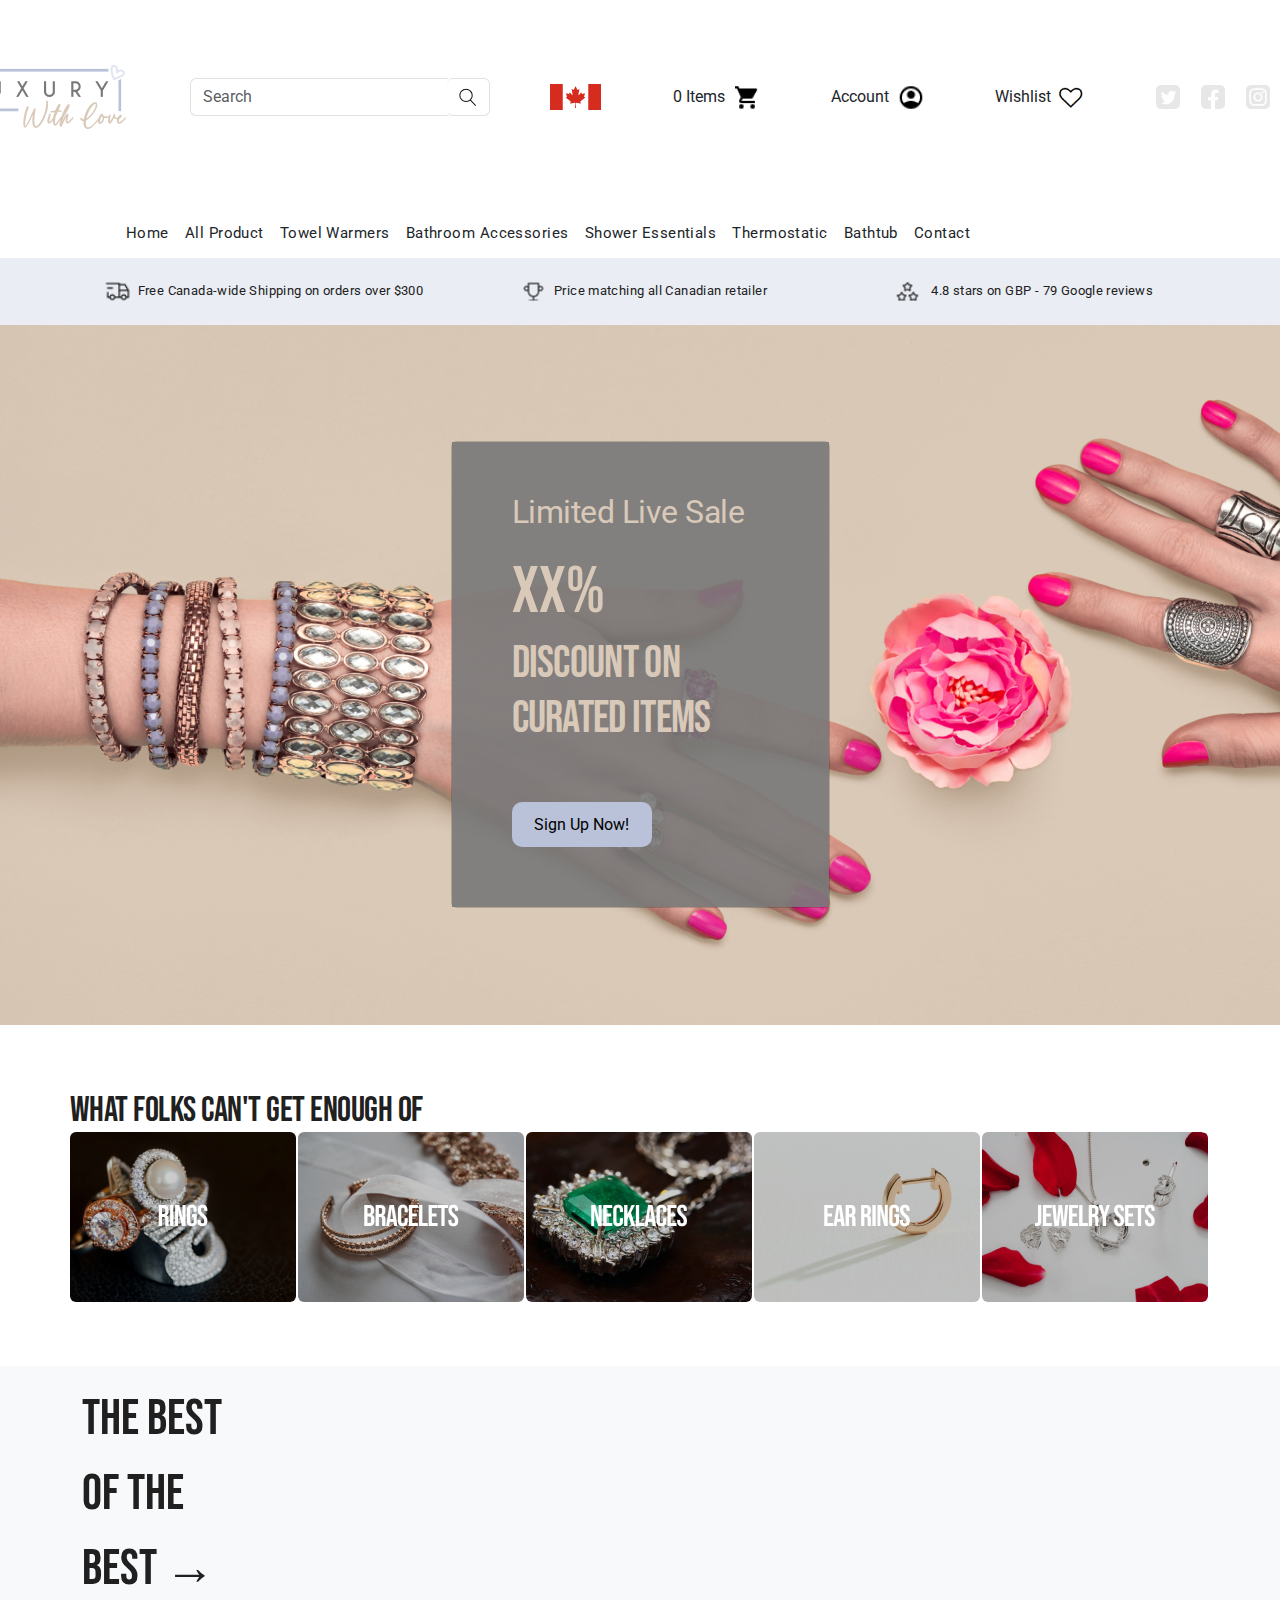
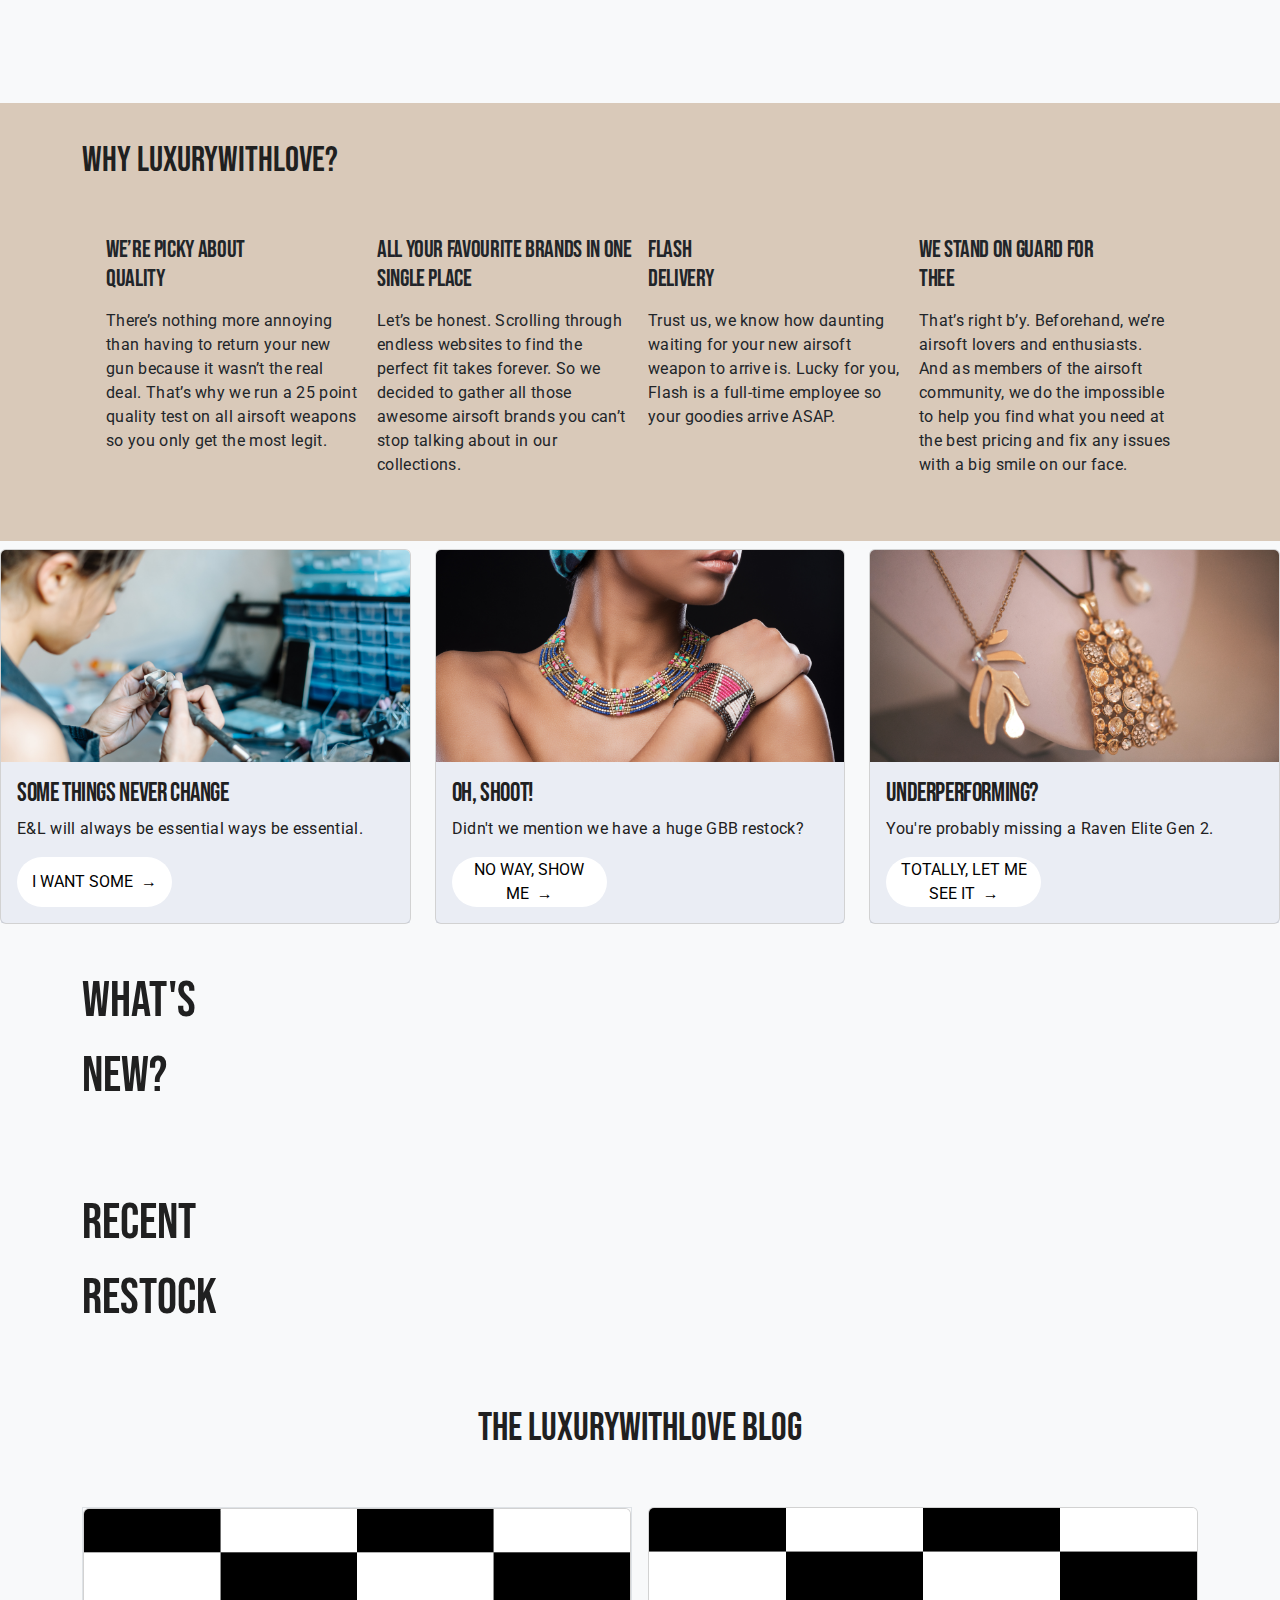
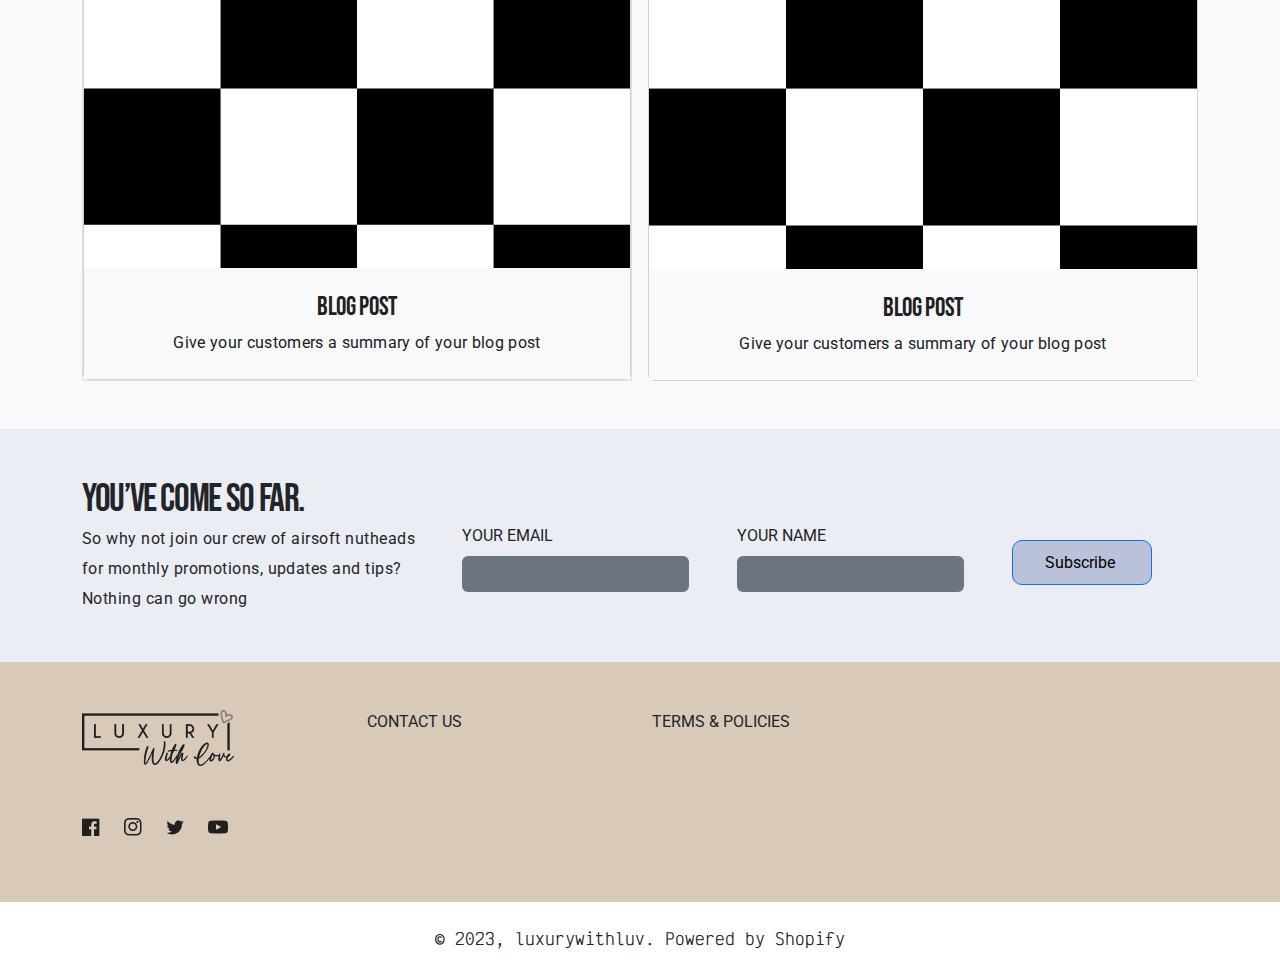
==== index.html @ 89f4b9bc "nav-menu-left-align" ====
<!DOCTYPE html>
<html lang="en">

<head>
  <!-- Required meta tags -->
  <meta charset="utf-8" />
  <meta name="viewport" content="width=device-width, initial-scale=1" />

  <!-- Bootstrap CSS -->
  <link href="https://cdn.jsdelivr.net/npm/bootstrap@5.0.2/dist/css/bootstrap.min.css" rel="stylesheet" />
  <!--Custom CSS-->
  <link rel="stylesheet" href="/css/mystyle.css" />
  <!--Owl carousel CSS-->
  <link rel="stylesheet" href="/owl_carousel/owl.carousel.css">
  <link rel="stylesheet" href="/owl_carousel/owl.theme.default.css">

  <title>Luxury with Love</title>
</head>

<body>
  <!--HEADER SECTION START-->
  <header>
    <!--NAV-BAR-START-->
    <nav class="navbar navbar-expand-lg navbar-light nav-bar">
      <div class="container d-flex justify-content-center align-items-center gap-lg-5">
        <a href="#" class="navbar-brand"><img src="/images/logo.png" alt="Luxury With Love" /></a>
        <button class="navbar-toggler" type="button" data-bs-toggle="collapse" data-bs-target="#navbarSupportedContent"
          aria-controls="navbarSupportedContent" aria-expanded="false" aria-label="Toggle navigation">
          <span class="navbar-toggler-icon"></span>
        </button>
        <div class="input-group">
          <input class="form-control border-end-0 border" placeholder="Search" type="search" id="example-search-input">
          <span>
            <button class="btn btn-outline-secondary bg-white border-start-0 border-bottom-1 border " type="button">
              <img src="/images/search_icon.png" alt="search" />
            </button>
          </span>
        </div>
        <div class="container d-lg-flex d-md-none d-sm-none justify-content-center align-items-center text-center">
          <img src="/images/flag_icon.png" alt="Cannada" />
        </div>
        <div class="container d-lg-flex d-sm-none justify-content-center align-items-center text-center"
          style="gap: 10px">
          0&nbspItems<img src="/images/cart_icon.png" alt="Cart" />
        </div>
        <div class="container d-lg-flex d-sm-none justify-content-center align-items-center text-center"
          style="gap: 10px">
          Account<img src="/images/account_icon.png" alt="Account" />
        </div>
        <div class="container d-lg-flex d-sm-none justify-content-center align-items-center text-center"
          style="gap: 7px">
          Wishlist<img src="/images/wishlist_icon.png" alt="Wishlist" />
        </div>
        <div class="container d-lg-flex d-sm-none justify-content-center align-items-center text-center"
          style="gap: 21px">
          <img src="/images/sm1.png" alt="twitter" />
          <img src="/images/sm2.png" alt="facebook" />
          <img src="/images/sm3.png" alt="instagram" />
          <img src="/images/sm4.png" alt="youtube" />
        </div>
      </div>
    </nav>
    <!--NAV-BAR-END-->
  </header>
  <!--HEADER SECTION END-->


  <div class="container-fluid px-0">
    <!--NAV-MENU-START-->
    <nav class="navbar navbar-expand-lg nav-light">
      <div class="collapse navbar-collapse nav-menu-div" id="navbarSupportedContent">
        <div class="container px-0">
          <ul class="navbar-nav nav-menu-items ps-lg-5">
            <li class="nav-item">
              <a class="nav-link link-dark active" href="#">Home</a>
            </li>
            <li class="nav-item">
              <a class="nav-link link-dark" href="#">All Product</a>
            </li>
            <li class="nav-item">
              <a class="nav-link link-dark" href="#">Towel Warmers</a>
            </li>
            <li class="nav-item">
              <a class="nav-link link-dark" href="#">Bathroom Accessories</a>
            </li>
            <li class="nav-item">
              <a class="nav-link link-dark" href="#">Shower Essentials</a>
            </li>
            <li class="nav-item">
              <a class="nav-link link-dark" href="#">Thermostatic</a>
            </li>
            <li class="nav-item">
              <a class="nav-link link-dark" href="#">Bathtub</a>
            </li>
            <li class="nav-item">
              <a class="nav-link link-dark" href="#">Contact</a>
            </li>
          </ul>
        </div>
      </div>
      <!--NAV-MENU-END-->
    </nav>
    <!--ANNOUNCEMENT BAR START-->
    <section class="ann-bar-section">
      <div class="container ann-bar-container">
        <div class="row ann-bar-div align-items-center">
          <div class="col-lg-4 col-md-12 ann-bar-text text-center ">
            <img class="m-2" src="/images/a (1).png" alt="shipping-icon" />Free
            Canada-wide Shipping on orders over $300
          </div>
          <div class="col-lg-4 col-md-12 ann-bar-text text-center">
            <img class="m-2" src="/images/a (2).png" alt="shipping-icon" />Price
            matching all Canadian retailer
          </div>
          <div class="col-lg-4 col-sm-12 ann-bar-text text-center">
            <img class="m-2" src="/images/a (3).png" alt="shipping-icon" /> 4.8
            stars on GBP - 79 Google reviews
          </div>
        </div>
      </div>
    </section>
    <!--ANNOUNCEMENT BAR END-->
  </div>


  <!--HERO SECTION START-->
  <section>
    <div class="bg-image d-flex justify-content-center align-items-center">
      <div class="card hero-card ">
        <div class="hero-card-body">
          <h5 class="hero-card-title">Limited Live Sale</h5>
          <p class="hero-card-text-1" style="font-size: 4.1rem">XX%</p>
          <p class="hero-card-text-2">
            Discount on</p><span class="hero-card-text-3">curated items</span>
          <button type="submit" class="btn hero-card-btn btn-primary border-0">
            Sign Up Now!
          </button>
        </div>
      </div>
    </div>
  </section>
  <!--HERO SECTION END-->

  <!--CATEGORY SECTION START-->
  <section class="category-section">
    <div class="container">
      <div class="row">
        <div class="col-12 wfc p-0">
          WHAT FOLKS CAN'T GET ENOUGH OF
        </div>
        <div class="col-lg p-0 m-0 justify-content-center">
          <img src="/images/Frame 4.png" class="rounded" alt="..." />
        </div>
        <div class="col-lg p-0 m-0">
          <img src="/images/Frame 5.png" class="rounded" alt="..." />
        </div>
        <div class="col-lg p-0 m-0">
          <img src="/images/Frame 6.png" class="rounded" alt="..." />
        </div>
        <div class="col-lg p-0 m-0">
          <img src="/images/Frame 7.png" class="rounded" alt="..." />
        </div>
        <div class="col-lg p-0 m-0">
          <img src="/images/Frame 8.png" class="rounded" alt="..." />
        </div>
      </div>
    </div>
  </section>
  <!--CATEGORY SECTION END-->

  <!--THE BEST OF THE BEST SECTION START-->
  <section class="bob-section bg-light">
    <div class="container my-4 pt-3 pb-5 mb-0">
      <div class="row d-flex pb-lg-5">
        <div class="col-lg-2">
          <div class="bob-title">
            The Best of the Best &rarr;
          </div>
        </div>
        <div class="col-lg-10">
          <div class="contain">
            <div id="owl-carousel-1" class="owl-carousel owl-theme">
              <div class="item card product-card border-light align-items-center mb-4">
                <img src="/images/product1.jpg" class="card-img-top product-card-img" alt="..." />
                <div class="card-body product-card-body">
                  <p class="card-text product-card-text">
                    Handshower Set With 36 Inch Slide Bar And 4-Function Handshower - Chrome | Model Number: 1010C
                  </p>
                  <h5 class="card-title product-card-title text-muted fw-lighter">Luxury with Love</h5>$21.00 USD
                  <div class="d-grid">
                    <a href="#" class="btn btn-link btn-light product-card-btn link-dark text-decoration-none">
                      <img src="/images/add-to-cart.png" alt="add-to-cart-icon"> Add to Cart</a>
                  </div>
                </div>
              </div>
              <div class="item card product-card border-light border-1 align-items-center mb-4">
                <img src="/images/product2.jpg" class="card-img-top product-card-img" alt="..." />
                <div class="card-body product-card-body">
                  <p class="card-text product-card-text">
                    Handshower Set With 36 Inch Slide Bar And 4-Function Handshower - Chrome | Model Number: 1010C
                  </p>
                  <h5 class="card-title product-card-title text-muted">Luxury with Love</h5>$21.00 USD
                  <div class="d-grid">
                    <a href="#" class="btn btn-link btn-light product-card-btn link-dark text-decoration-none">
                      <img src="/images/add-to-cart.png" alt="add-to-cart-icon"> Add to Cart</a>
                  </div>
                </div>
              </div>
              <div class="item card product-card border-light border-1 align-items-center mb-4">
                <img src="/images/product3.jpg" class="card-img-top product-card-img" alt="..." />
                <div class="card-body product-card-body">
                  <p class="card-text product-card-text">
                    Handshower Set With 36 Inch Slide Bar And 4-Function Handshower - Chrome | Model Number: 1010C
                  </p>
                  <h5 class="card-title product-card-title text-muted">Luxury with Love</h5>
                  $21.00 USD
                  <div class="d-grid">
                    <a href="#" class="btn btn-link btn-light product-card-btn link-dark text-decoration-none">
                      <img src="/images/add-to-cart.png" alt="add-to-cart-icon"> Add to Cart</a>
                  </div>
                </div>
              </div>
              <div class="item card product-card border-light border-1 align-items-center mb-4">
                <img src="/images/product4.jpg" class="card-img-top product-card-img" alt="..." />
                <div class="card-body product-card-body">
                  <p class="card-text product-card-text">
                    Handshower Set With 36 Inch Slide Bar And 4-Function Handshower - Chrome | Model Number: 1010C
                  </p>
                  <h5 class="card-title product-card-title text-muted">Luxury with Love</h5>
                  $21.00 USD
                  <div class="d-grid">
                    <a href="#" class="btn btn-link btn-light product-card-btn link-dark text-decoration-none">
                      <img src="/images/add-to-cart.png" alt="add-to-cart-icon"> Add to Cart</a>
                  </div>
                </div>
              </div>
              <div class="item card product-card border-light border-1 align-items-center mb-4">
                <img src="/images/product5.jpg" class="card-img-top product-card-img" alt="..." />
                <div class="card-body product-card-body">
                  <p class="card-text product-card-text">
                    Handshower Set With 36 Inch Slide Bar And 4-Function Handshower - Chrome | Model Number: 1010C
                  </p>
                  <h5 class="card-title product-card-title text-muted">Luxury with Love</h5>
                  $21.00 USD
                  <div class="d-grid">
                    <a href="#" class="btn btn-link btn-light product-card-btn link-dark text-decoration-none">
                      <img src="/images/add-to-cart.png" alt="add-to-cart-icon"> Add to Cart</a>
                  </div>
                </div>
              </div>
              <div class="item card product-card border-light border-1 align-items-center mb-4">
                <img src="/images/product6.jpg" class="card-img-top product-card-img" alt="..." />
                <div class="card-body product-card-body">
                  <p class="card-text product-card-text">
                    Handshower Set With 36 Inch Slide Bar And 4-Function Handshower - Chrome | Model Number: 1010C
                  </p>
                  <h5 class="card-title product-card-title text-muted">Luxury with Love</h5>
                  $21.00 USD
                  <div class="d-grid">
                    <a href="#" class="btn btn-link btn-light product-card-btn link-dark text-decoration-none">
                      <img src="/images/add-to-cart.png" alt="add-to-cart-icon"> Add to Cart</a>
                  </div>
                </div>
              </div>
            </div>
          </div>
        </div>
      </div>
    </div>
  </section>
  <!--THE BEST OF THE BEEST SECTION END-->

  <!--WHY US SECTION START-->
  <section class="why-us-section">
    <div class="container whyus pb-lg-5 pt-lg-3">
      <div class="row">
        <div class="col-12">
          <p class="whyus-title mt-3 mb-5">Why LuxuryWithLove?</p>
        </div>
      </div>
      <div class="row gx-lg-3 px-lg-4">
        <div class="col-lg-3 col-md-6 col-sm-12">
          <div>
            <p class="whyus-info-title">WE’RE PICKY ABOUT <span class="d-lg-block whyus-info-title">QUALITY</span></p>
            <p class="whyus-info-text">
              There’s nothing more annoying than having to return your new gun
              because it wasn’t the real deal. That’s why we run a 25 point
              quality test on all airsoft weapons so you only get the most
              legit.
            </p>
          </div>
        </div>
        <div class="col-lg-3 col-md-6 col-sm-12">
          <div>
            <p class="whyus-info-title">
              ALL YOUR FAVOURITE BRANDS IN ONE SINGLE PLACE
            </p>
            <p class="whyus-info-text">
              Let’s be honest. Scrolling through endless websites to find the
              perfect fit takes forever. So we decided to gather all those
              awesome airsoft brands you can’t stop talking about in our
              collections.
            </p>
          </div>
        </div>
        <div class="col-lg-3 col-md-6 col-sm-12">
          <div>
            <p class="whyus-info-title">FLASH <span class="d-lg-block whyus-info-title">DELIVERY</span></p>
            <p class="whyus-info-text">
              Trust us, we know how daunting waiting for your new airsoft
              weapon to arrive is. Lucky for you, Flash is a full-time
              employee so your goodies arrive ASAP.
            </p>
          </div>
        </div>
        <div class="col-lg-3 col-md-6 col-sm-12">
          <div>
            <p class="whyus-info-title">WE STAND ON GUARD FOR <span class="d-lg-block whyus-info-title">THEE</span></p>
            <p class="whyus-info-text">
              That’s right b’y. Beforehand, we’re airsoft lovers and
              enthusiasts. And as members of the airsoft community, we do the
              impossible to help you find what you need at the best pricing
              and fix any issues with a big smile on our face.
            </p>
          </div>
        </div>
      </div>
    </div>
  </section>
  <!--WHY US SECTION END-->

  <!-- ARTICLE BLOGS 1 START-->
  <section class="article-blog-1-section bg-light">
    <div class="container-fluid d-flex blog-div justify-content-lg-around pt-2 pb-4 px-0 mb-0 mx">
      <div class="row align-content-center">
        <div class="col-lg-4 col-sm-12">
          <div class="card blog-card">
            <img src="/images/blog1.png" class="card-img-top blog-card-image" alt="..." />
            <div class="card-body blog-card-body">
              <h5 class="card-title blog-card-title">
                SOME THINGS NEVER CHANGE
              </h5>
              <p class="card-text blog-card-text">
                E&L will always be essential ways be essential.
              </p>
              <div class="btn blog-btn border-1 rounded-5">
                <a href="#" class="blog-btn-text text-decoration-none">I want some &nbsp;&rarr;</a>
              </div>
            </div>
          </div>
        </div>
        <div class="col-sm-12 col-lg-4">
          <div class="card blog-card">
            <img src="/images/blog2.png" class="card-img-top blog-card-image" alt="..." />
            <div class="card-body blog-card-body">
              <h5 class="card-title blog-card-title">OH, SHOOT!</h5>
              <p class="card-text blog-card-text">
                Didn't we mention we have a huge GBB restock?
              </p>
              <div class="btn blog-btn border-1 rounded-5">
                <a href="#" class="blog-btn-text text-decoration-none">No way, show me &nbsp;&rarr;</a>
              </div>
            </div>
          </div>
        </div>
        <div class="col-lg-4 col-sm-12">
          <div class="card blog-card">
            <img src="/images/blog3.png" class="card-img-top blog-card-image" alt="..." />
            <div class="card-body blog-card-body">
              <h5 class="card-title blog-card-title">UNDERPERFORMING?</h5>
              <p class="card-text blog-card-text">
                You're probably missing a Raven Elite Gen 2.
              </p>
              <div class="btn blog-btn border-1 rounded-5">
                <a href="#" class="blog-btn-text text-decoration-none">Totally, let me see it &nbsp;&rarr;</a>
              </div>
            </div>
          </div>
        </div>
      </div>
    </div>
  </section>
  <!-- ARTICLE BLOGS 1 END-->

  <!--WHAT'S NEW SECTION START-->
  <section class="whats-new-section bg-light">
    <div class="container my-0 pt-3 pb-5 mb-0">
      <div class="row d-flex">
        <div class="col-lg-2">
          <div class="bob-title">
            What's New?
          </div>
        </div>
        <div class="col-lg-10">
          <div class="contain">
            <div id="owl-carousel-2" class="owl-carousel owl-theme">
              <div class="item card product-card border-light align-items-center mb-4">
                <img src="/images/product5.jpg" class="card-img-top product-card-img" alt="..." />
                <div class="card-body product-card-body">
                  <p class="card-text product-card-text">
                    Handshower Set With 36 Inch Slide Bar And 4-Function Handshower - Chrome | Model Number: 1010C
                  </p>
                  <h5 class="card-title product-card-title text-muted fw-lighter">Luxury with Love</h5>$21.00 USD
                  <div class="d-grid">
                    <a href="#" class="btn btn-link btn-light product-card-btn link-dark text-decoration-none">
                      <img src="/images/add-to-cart.png" alt="add-to-cart-icon"> Add to Cart</a>
                  </div>
                </div>
              </div>
              <div class="item card product-card border-light align-items-center mb-4">
                <img src="/images/product3.jpg" class="card-img-top product-card-img" alt="..." />
                <div class="card-body product-card-body">
                  <p class="card-text product-card-text">
                    Handshower Set With 36 Inch Slide Bar And 4-Function Handshower - Chrome | Model Number: 1010C
                  </p>
                  <h5 class="card-title product-card-title text-muted fw-lighter">Luxury with Love</h5>$21.00 USD
                  <div class="d-grid">
                    <a href="#" class="btn btn-link btn-light product-card-btn link-dark text-decoration-none">
                      <img src="/images/add-to-cart.png" alt="add-to-cart-icon"> Add to Cart</a>
                  </div>
                </div>
              </div>
              <div class="item card product-card border-light align-items-center mb-4">
                <img src="/images/product2.jpg" class="card-img-top product-card-img" alt="..." />
                <div class="card-body product-card-body">
                  <p class="card-text product-card-text">
                    Handshower Set With 36 Inch Slide Bar And 4-Function Handshower - Chrome | Model Number: 1010C
                  </p>
                  <h5 class="card-title product-card-title text-muted fw-lighter">Luxury with Love</h5>$21.00 USD
                  <div class="d-grid">
                    <a href="#" class="btn btn-link btn-light product-card-btn link-dark text-decoration-none">
                      <img src="/images/add-to-cart.png" alt="add-to-cart-icon"> Add to Cart</a>
                  </div>
                </div>
              </div>
              <div class="item card product-card border-light align-items-center mb-4">
                <img src="/images/product1.jpg" class="card-img-top product-card-img" alt="..." />
                <div class="card-body product-card-body">
                  <p class="card-text product-card-text">
                    Handshower Set With 36 Inch Slide Bar And 4-Function Handshower - Chrome | Model Number: 1010C
                  </p>
                  <h5 class="card-title product-card-title text-muted fw-lighter">Luxury with Love</h5>$21.00 USD
                  <div class="d-grid">
                    <a href="#" class="btn btn-link btn-light product-card-btn link-dark text-decoration-none">
                      <img src="/images/add-to-cart.png" alt="add-to-cart-icon"> Add to Cart</a>
                  </div>
                </div>
              </div>
              <div class="item card product-card border-light align-items-center mb-4">
                <img src="/images/product6.jpg" class="card-img-top product-card-img" alt="..." />
                <div class="card-body product-card-body">
                  <p class="card-text product-card-text">
                    Handshower Set With 36 Inch Slide Bar And 4-Function Handshower - Chrome | Model Number: 1010C
                  </p>
                  <h5 class="card-title product-card-title text-muted fw-lighter">Luxury with Love</h5>$21.00 USD
                  <div class="d-grid">
                    <a href="#" class="btn btn-link btn-light product-card-btn link-dark text-decoration-none">
                      <img src="/images/add-to-cart.png" alt="add-to-cart-icon"> Add to Cart</a>
                  </div>
                </div>
              </div>
              <div class="item card product-card border-light align-items-center mb-4">
                <img src="/images/product4.jpg" class="card-img-top product-card-img" alt="..." />
                <div class="card-body product-card-body">
                  <p class="card-text product-card-text">
                    Handshower Set With 36 Inch Slide Bar And 4-Function Handshower - Chrome | Model Number: 1010C
                  </p>
                  <h5 class="card-title product-card-title text-muted fw-lighter">Luxury with Love</h5>$21.00 USD
                  <div class="d-grid">
                    <a href="#" class="btn btn-link btn-light product-card-btn link-dark text-decoration-none">
                      <img src="/images/add-to-cart.png" alt="add-to-cart-icon"> Add to Cart</a>
                  </div>
                </div>
              </div>
              <div class="item card product-card border-light align-items-center mb-4">
                <img src="/images/product1.jpg" class="card-img-top product-card-img" alt="..." />
                <div class="card-body product-card-body">
                  <p class="card-text product-card-text">
                    Handshower Set With 36 Inch Slide Bar And 4-Function Handshower - Chrome | Model Number: 1010C
                  </p>
                  <h5 class="card-title product-card-title text-muted fw-lighter">Luxury with Love</h5>$21.00 USD
                  <div class="d-grid">
                    <a href="#" class="btn btn-link btn-light product-card-btn link-dark text-decoration-none">
                      <img src="/images/add-to-cart.png" alt="add-to-cart-icon"> Add to Cart</a>
                  </div>
                </div>
              </div>
            </div>
          </div>
        </div>
      </div>
    </div>
  </section>
  <!--WHAT'S NEW SECTION END-->

  <!--RECENT RESTOCK START-->
  <section class="recent-stock-section bg-light">
    <div class="container my-0 pt-4 pb-5 mb-0">
      <div class="row d-flex">
        <div class="col-lg-2">
          <div class="bob-title">
            Recent Restock
          </div>
        </div>
        <div class="col-lg-10">
          <div class="contain">
            <div id="owl-carousel-3" class="owl-carousel owl-theme">
              <div class="item card product-card border-light align-items-center mb-4">
                <img src="/images/product4.jpg" class="card-img-top product-card-img" alt="..." />
                <div class="card-body product-card-body">
                  <p class="card-text product-card-text">
                    Handshower Set With 36 Inch Slide Bar And 4-Function Handshower - Chrome | Model Number: 1010C
                  </p>
                  <h5 class="card-title product-card-title text-muted fw-lighter">Luxury with Love</h5>$21.00 USD
                  <div class="d-grid">
                    <a href="#" class="btn btn-link btn-light product-card-btn link-dark text-decoration-none">
                      <img src="/images/add-to-cart.png" alt="add-to-cart-icon"> Add to Cart</a>
                  </div>
                </div>
              </div>
              <div class="item card product-card border-light align-items-center mb-4">
                <img src="/images/product1.jpg" class="card-img-top product-card-img" alt="..." />
                <div class="card-body product-card-body">
                  <p class="card-text product-card-text">
                    Handshower Set With 36 Inch Slide Bar And 4-Function Handshower - Chrome | Model Number: 1010C
                  </p>
                  <h5 class="card-title product-card-title text-muted fw-lighter">Luxury with Love</h5>$21.00 USD
                  <div class="d-grid">
                    <a href="#" class="btn btn-link btn-light product-card-btn link-dark text-decoration-none">
                      <img src="/images/add-to-cart.png" alt="add-to-cart-icon"> Add to Cart</a>
                  </div>
                </div>
              </div>
              <div class="item card product-card border-light align-items-center mb-4">
                <img src="/images/product3.jpg" class="card-img-top product-card-img" alt="..." />
                <div class="card-body product-card-body">
                  <p class="card-text product-card-text">
                    Handshower Set With 36 Inch Slide Bar And 4-Function Handshower - Chrome | Model Number: 1010C
                  </p>
                  <h5 class="card-title product-card-title text-muted fw-lighter">Luxury with Love</h5>$21.00 USD
                  <div class="d-grid">
                    <a href="#" class="btn btn-link btn-light product-card-btn link-dark text-decoration-none">
                      <img src="/images/add-to-cart.png" alt="add-to-cart-icon"> Add to Cart</a>
                  </div>
                </div>
              </div>
              <div class="item card product-card border-light align-items-center mb-4">
                <img src="/images/product2.jpg" class="card-img-top product-card-img" alt="..." />
                <div class="card-body product-card-body">
                  <p class="card-text product-card-text">
                    Handshower Set With 36 Inch Slide Bar And 4-Function Handshower - Chrome | Model Number: 1010C
                  </p>
                  <h5 class="card-title product-card-title text-muted fw-lighter">Luxury with Love</h5>$21.00 USD
                  <div class="d-grid">
                    <a href="#" class="btn btn-link btn-light product-card-btn link-dark text-decoration-none">
                      <img src="/images/add-to-cart.png" alt="add-to-cart-icon"> Add to Cart</a>
                  </div>
                </div>
              </div>
              <div class="item card product-card border-light align-items-center mb-4">
                <img src="/images/product5.jpg" class="card-img-top product-card-img" alt="..." />
                <div class="card-body product-card-body">
                  <p class="card-text product-card-text">
                    Handshower Set With 36 Inch Slide Bar And 4-Function Handshower - Chrome | Model Number: 1010C
                  </p>
                  <h5 class="card-title product-card-title text-muted fw-lighter">Luxury with Love</h5>$21.00 USD
                  <div class="d-grid">
                    <a href="#" class="btn btn-link btn-light product-card-btn link-dark text-decoration-none">
                      <img src="/images/add-to-cart.png" alt="add-to-cart-icon"> Add to Cart</a>
                  </div>
                </div>
              </div>
              <div class="item card product-card border-light align-items-center mb-4">
                <img src="/images/product1.jpg" class="card-img-top product-card-img" alt="..." />
                <div class="card-body product-card-body">
                  <p class="card-text product-card-text">
                    Handshower Set With 36 Inch Slide Bar And 4-Function Handshower - Chrome | Model Number: 1010C
                  </p>
                  <h5 class="card-title product-card-title text-muted fw-lighter">Luxury with Love</h5>$21.00 USD
                  <div class="d-grid">
                    <a href="#" class="btn btn-link btn-light product-card-btn link-dark text-decoration-none">
                      <img src="/images/add-to-cart.png" alt="add-to-cart-icon"> Add to Cart</a>
                  </div>
                </div>
              </div>
              <div class="item card product-card border-light align-items-center mb-4">
                <img src="/images/product3.jpg" class="card-img-top product-card-img" alt="..." />
                <div class="card-body product-card-body">
                  <p class="card-text product-card-text">
                    Handshower Set With 36 Inch Slide Bar And 4-Function Handshower - Chrome | Model Number: 1010C
                  </p>
                  <h5 class="card-title product-card-title text-muted fw-lighter">Luxury with Love</h5>$21.00 USD
                  <div class="d-grid">
                    <a href="#" class="btn btn-link btn-light product-card-btn link-dark text-decoration-none">
                      <img src="/images/add-to-cart.png" alt="add-to-cart-icon"> Add to Cart</a>
                  </div>
                </div>
              </div>
            </div>
          </div>
        </div>
      </div>
    </div>
  </section>
  <!--RECENT RESTOCK END-->

  <!--ARTICLE BLOGS 2 START-->
  <section class="article-blog-2-section bg-light">
    <div class="container article-blog-2 pb-5 bg-light">
      <div class="row">
        <div class="col-12 text-center">
          <p class="article-blog-2-title mt-3 mb-5">THE LUXURYWITHLOVE BLOG</p>
        </div>
      </div>
      <div class="row g-3 justify-content-center">
        <div class=" col-lg-6 col-md-12 ">
          <div class=" article-blog-2-container border p-0">
            <div class="card text-center">
              <img src="images/blog-2-image.png" class="card-img-top" alt="...">
              <div class="card-body py-2 py-lg-4 bg-light">
                <h5 class="card-title blog-card-title">BLOG POST</h5>
                <p class="card-text blog-card-text">Give your customers a summary of your blog post</p>
              </div>
            </div>
          </div>
        </div>
        <div class="col-lg-6 col-md-12">
          <div class="container article-blog-2-container p-0">
            <div class="card text-center">
              <img src="images/blog-2-image.png" class="card-img-top" alt="...">
              <div class="card-body py-2 py-lg-4 bg-light">
                <h5 class="card-title blog-card-title">BLOG POST</h5>
                <p class="card-text blog-card-text">Give your customers a summary of your blog post</p>
              </div>
            </div>
          </div>
        </div>
      </div>
    </div>
  </section>
  <!--ARTICLE BLOGS 2 END-->


  <!--FOOTER START-->
  <!--FOOTER1-->
  <section class="footer-newsletter">
    <div class="container footer-content-newsletter ">
      <div class="row py-lg-5 py-md-2">
        <div class="col-lg-10 col-md-12">
          <div class="display-5 footer-1-title">you’ve come so far.</div>
        </div>
        <div class="col-lg-4 col-md-12">
          <div class="footer-1-text fs-6">So why not join our crew of airsoft nutheads for monthly promotions,
            updates and tips?
            <span class="d-lg-block">Nothing can go wrong</span>
          </div>
        </div>
        <div class="col-lg-8 col-md-12 my-0 py-0">
          <form class="d-lg-flex flex-wrap gap-5">
            <div class="mb-3">
              <label for="exampleInputEmail1" class="form-label">YOUR EMAIL</label>
              <input type="email" class="form-control border border-0 bg-secondary text-light" id="exampleInputEmail1"
                aria-describedby="emailHelp" />
            </div>
            <div class="mb-3">
              <label for="exampleInputPassword1" class="form-label">YOUR NAME</label>
              <input type="password" class="form-control border border-0 bg-secondary text-light"
                id="exampleInputPassword1" />
            </div>
            <button type="submit" class="btn hero-card-btn btn-primary mt-3 ps-2">
              Subscribe
            </button>
          </form>
        </div>
      </div>
    </div>
  </section>

  <!--FOOTER2-->
  <section class="footer-content-termsAndConditions-wrapper">
    <div class="container footer-content-logo-social py-5">
      <div class="row d-flex">
        <div class="col-lg-3">
          <div class="footer-content-logo pb-5">
            <img class="footer-logo-image" src="/images/logo-black.png" alt="" />
          </div>
          <div class="footer-content-social">
            <ul class="footer-content-social-list list-unstyled d-flex gap-4">
              <li>
                <a href="#" target="_blank"><img src="/images/smb1.png" alt="icon-twitter" /></a>
              </li>
              <li>
                <a href="#" target="_blank"><img src="/images/smb2.png" alt="icon-facebook" /></a>
              </li>
              <li>
                <a href="#" target="_blank"><img src="/images/smb3.png" alt="icon-instagram" /></a>
              </li>
              <li>
                <a href="#" target="_blank"><img src="/images/smb4.png" alt="icon-youtube" /></a>
              </li>
            </ul>
          </div>
        </div>
        <div class="col-lg-3">
          <div class="d-flex gap-5 m-auto footer-content-text text-uppercase">
            <a class="text-decoration-none link-dark" href="#">Contact Us</a></p>
          </div>
        </div>
        <div class="col-lg-6">
          <div class="d-flex gap-5 m-auto footer-content-text text-uppercase">
            <a class="text-decoration-none link-dark " href="#">Terms & Policies</a>
          </div>
        </div>
      </div>
    </div>
  </section>

  <!--FOOTER3-->
  <section class="footer-content-copyright-wrapper">
    <div class="container footer-content-copyright text-center my-4">
      © 2023, luxurywithluv. Powered by Shopify
    </div>
  </section>
  <!--FOOTER END-->

  <!--jQuery CDN-->
  <script src="https://cdnjs.cloudflare.com/ajax/libs/jquery/3.7.0/jquery.min.js"
    integrity="sha512-3gJwYpMe3QewGELv8k/BX9vcqhryRdzRMxVfq6ngyWXwo03GFEzjsUm8Q7RZcHPHksttq7/GFoxjCVUjkjvPdw=="
    crossorigin="anonymous" referrerpolicy="no-referrer"></script>
  <!-- Bootstrap Bundle -->
  <script src="https://cdn.jsdelivr.net/npm/bootstrap@5.0.2/dist/js/bootstrap.bundle.min.js"></script>
  <!-- Owl Carousel -->
  <script src="/owl_carousel/owl.carousel.js"></script>
  <!--Own script-->
  <script src="/js/script.js"></script>
</body>

</html>
---- css/mystyle.css ----
@import url('https://fonts.googleapis.com/css2?family=Roboto&display=swap');
@import url('https://fonts.googleapis.com/css2?family=Bebas+Neue&display=swap');
@import url('https://fonts.googleapis.com/css2?family=Victor+Mono:wght@100&display=swap');


* {
    margin: 0;
    font-family: 'Roboto', sans-serif;
    border: border-box;
}
html{
    font-size: 16px;
}

/**NAV BAR**/
.nav-bar{
    margin: 3.75rem 0 4.62rem 0;
    padding: 0;
}

    /**search-bar**/
    .search-bar {
        width: 563px;
        height: 45px;
        padding: 0px 14px 0px 0px;
    }
    .input-group{
        min-width: 300px;
        width: 100%;
    
    }
    .input-box {
        width: 529px;
        border: none;
    }


/**NAV MENU**/
.nav-link{
    font-family: Roboto;
    font-size: 0.9375rem;
    font-style: normal;
    font-weight: 400;
    line-height: normal;
    letter-spacing: 0.02813rem;
}

/**ANNOUNCEMENT BAR**/
.ann-bar-section {
    background: rgba(185, 194, 217, 0.30);
}

.ann-bar-div{
    min-height: 4.1875rem;;
}
.ann-bar-text{
    color: #202020;
    font-family: Roboto;
    font-size: 0.8125rem;
    font-style: normal;
    font-weight: 400;
    line-height: normal;
    letter-spacing: 0.02438rem;
}



/**HERO SECTION**/
.bg-image{
    background-image: url('/images/banner_image.png');
    height: 43.75rem;
    background-size: cover;
    background-repeat: no-repeat;

}
    /**HERO CARD**/

    .hero-card{
        max-width: 379px;
        width: 100%;
        background: transparent;   
    }

    .hero-card-body {
        background: rgba(120, 120, 120, 0.90);
        padding: 60px;
    }

    .hero-card-title {
        color: #D9C9B9;
        font-family: Roboto;
        font-size: 2rem;
        font-style: normal;
        font-weight: 400;
        line-height: 1.25rem; /* 62.5% */
        letter-spacing: -0.03rem;
        padding-bottom: 1.88rem;
        margin: 0;
    }

    .hero-card-text-1 {
        color: #D9C9B9;
        font-family: Bebas Neue;
        font-size: 4.5rem;
        font-style: normal;
        font-weight: 400;
        line-height: normal;
        margin: 0;
    }

    .hero-card-text-2{
        color: #D9C9B9;
        font-family: Bebas Neue;
        font-size: 2.8125rem;
        font-style: normal;
        font-weight: 400;
        line-height: normal;
        letter-spacing: -0.04219rem;
        margin-top: 0.3rem;
        margin-bottom: 0;
        padding: 0;
    }
    .hero-card-text-3{
        color: #D9C9B9;
        font-family: Bebas Neue;
        font-size: 2.8125rem;
        font-style: normal;
        font-weight: 400;
        line-height: normal;
        letter-spacing: -0.04219rem;
        padding: 0;  
        margin-bottom: 0; 
    }

    .hero-card-btn {
        width: 8.75rem;
        height: 2.8125rem;
        gap: 0.1875rem;
        border-radius: 0.625rem;
        background: #B9C2D9;
        color: #000;
        margin-top: 3.5rem;
    }

/**CATEGORY SECTION**/
.category-section .container{
    margin-top: 4rem;
    margin-bottom: 4rem;
}
.cat-title{
    margin-bottom:1.56rem ;
}
.cat-items{
    margin:0;

}
.wfc {
    color: #202020;
    font-family: Bebas Neue;
    font-size: 35px;
    font-style: normal;
    font-weight: 400;
    line-height: normal;
    letter-spacing: -0.51px;
    text-transform: uppercase;
}

/**Best Of Best Section**/
.bob-title {
    color: #202020;
    font-family: Bebas Neue;
    font-size: 50px;
    text-transform: uppercase;
    
}

.product-card-img{
    height: 200px;
    object-fit: contain;
}
.product-card-body{
    display: flex;
    flex-direction: column;
    align-self: stretch;
    padding: 0px 14px 8px 14px;
}
.product-card-btn {
    border-radius: 10px;
    background: #B9C2D9;
    margin-top: 18px;
}

/**Owl Carosoul CSS**/
.contain {
    margin: 0% auto;
    max-width: 1200px;
    width: 100%;
}

.item {
    align-items: center;
    background-color: #fff;
    color: black;
    justify-content: center;
}

.bob-section #owl-carousel-1 .product-card-btn img,
.whats-new-section #owl-carousel-2 .product-card-btn img,
.recent-stock-section #owl-carousel-3 .product-card-btn img  {
    display: inline;
    width: 20px;
}

.owl-nav{
    position: absolute;
    bottom:-3rem;
    left:0;
    display: inline-flex;
    gap: 25px;
    padding-bottom: 10px;
}
.owl-nav .owl-prev:hover, .owl-nav .owl-next:hover{
    background: none !important;
    outline: none !important;
    opacity: 1;

}



/**Why Us? Section**/
.why-us-section {
    gap: 58px;
    background: #D9C9B9;
}

.whyus-title {
    color: #202020;
    font-family: Bebas Neue;
    font-size: 35px;
    font-weight: 400;
}

.whyus-info {
    padding: 0px 28px;
    gap: 63px;
}

.whyus-info-title {
    font-family: Bebas Neue;
    font-size: 24px;
    font-style: normal;
    font-weight: 400;
    line-height: normal;
    letter-spacing: -0.36px;
}

.whyus-info-text {
    font-family: Roboto;
    font-size: 1rem;
    font-style: normal;
    font-weight: 400;
    line-height: 1.5rem;
    letter-spacing: 0.02rem;
}

/**Article blog section**/
.blog-card-body {
    background: rgba(185, 194, 217, 0.30);
    
}

.blog-card-title {
    color: #202020;
    font-family: Bebas Neue;
    font-size: 26px;
    font-style: normal;
    font-weight: 400;
    line-height: normal;
    letter-spacing: -0.39px;
    text-transform: uppercase;
}

.blog-card-text {
    color: #202020;
    font-family: Roboto;
    font-size: 16px;
    font-style: normal;
    font-weight: 400;
    line-height: 24px;
    /* 150% */
    letter-spacing: 0.32px;
}

.blog-btn {
    display: flex;
    width: 155px;
    height: 50px;
    justify-content: center;
    align-items: center;
    background: #FFF;
}

.blog-btn-text {
    color: #000;
    font-family: Roboto;
    font-weight: 400;
    text-transform: uppercase;
}

/**article blog 2**/
.article-blog-2-container{
    height: auto;
}
.article-blog-2-title {
    color: #202020;
    font-family: Bebas Neue;
    font-size: 39px;
    font-style: normal;
    font-weight: 400;
    text-transform: uppercase;
}

/**FOOTER**/
.footer-newsletter {
    background: rgba(185, 194, 217, 0.30);
}

.footer-1-title {
    font-family: Bebas Neue;
    font-size: 2.4375rem;
    font-weight: 400;
    letter-spacing: -0.08531rem;
}

.footer-1-text {
    font-family: Roboto;
    font-size: 1rem;
    font-weight: 400;
    line-height: 1.875rem;
    letter-spacing: 0.03rem;
}

.footer-content-termsAndConditions-wrapper {
    background: #D9C9B9;
}

.footer-content-copyright-wrapper {
    background: #FFF;
}

.footer-content-copyright {
    font-family: Victor Mono;
}
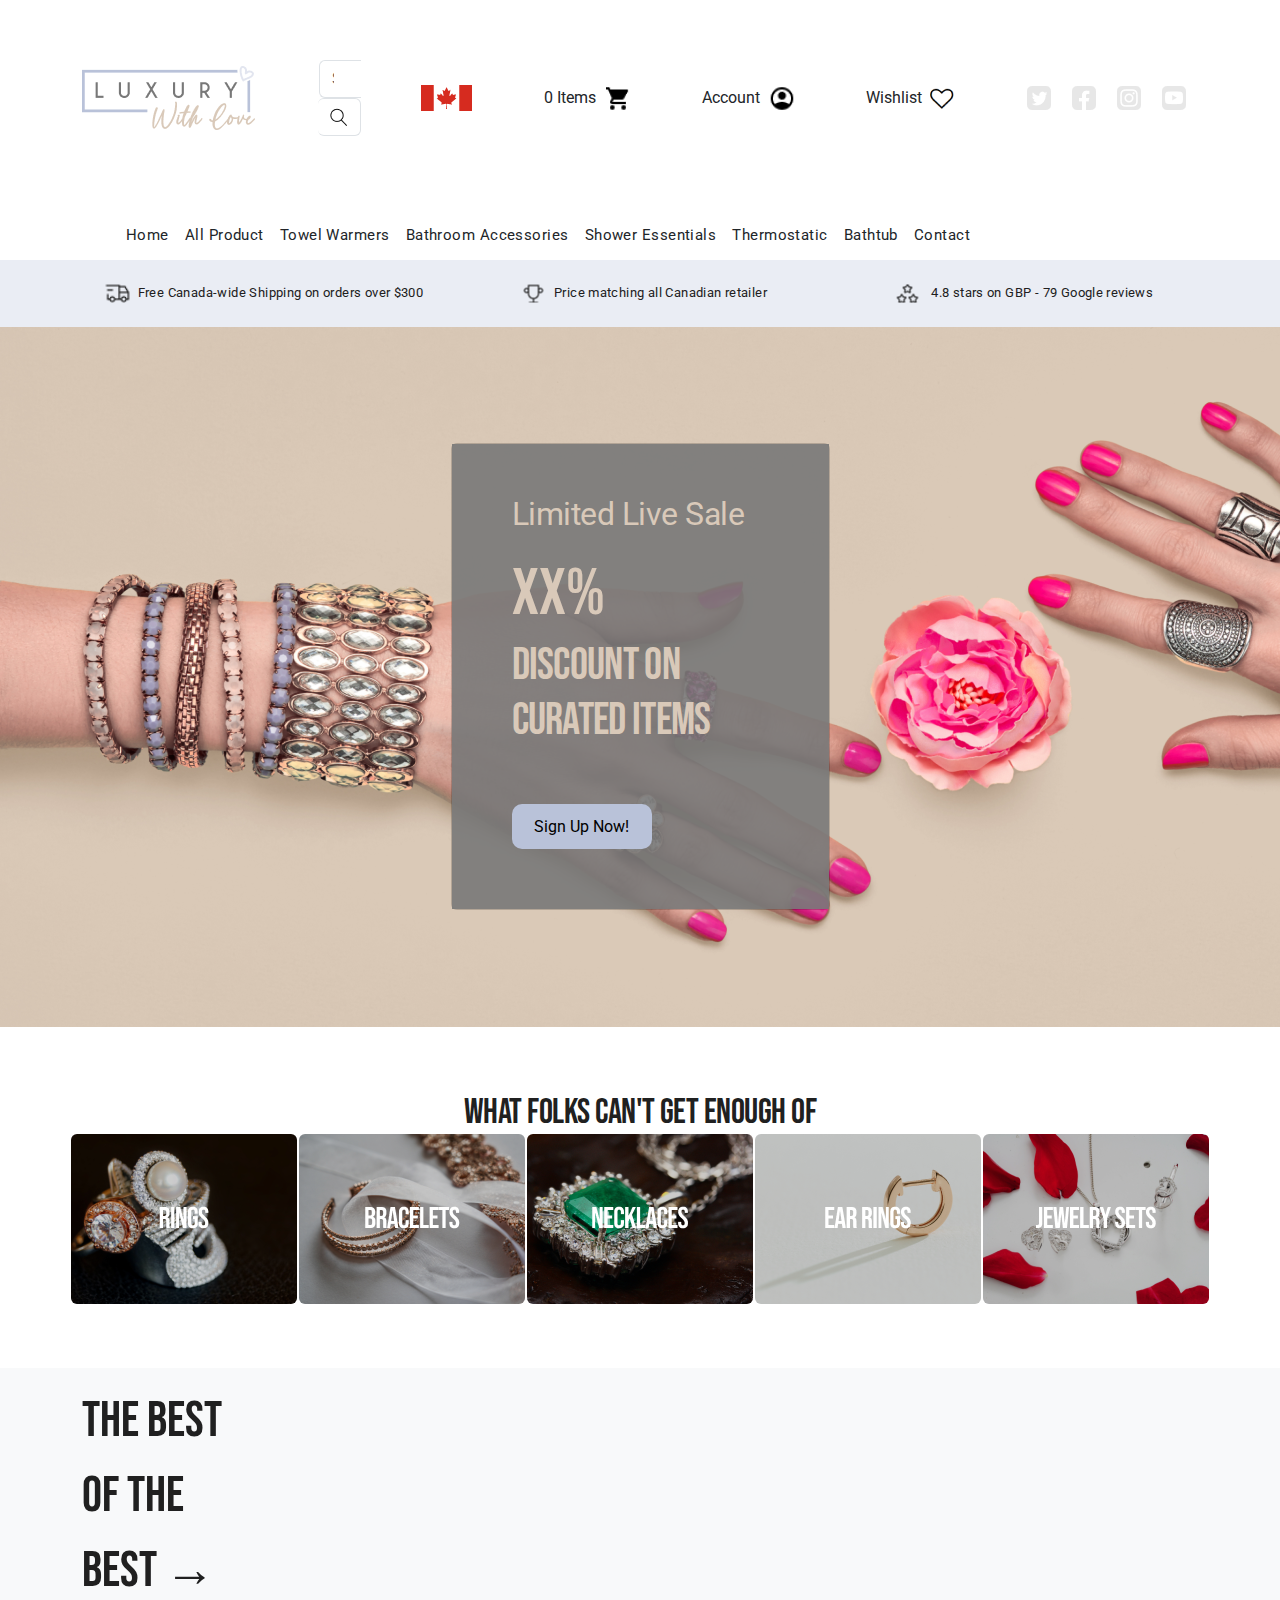
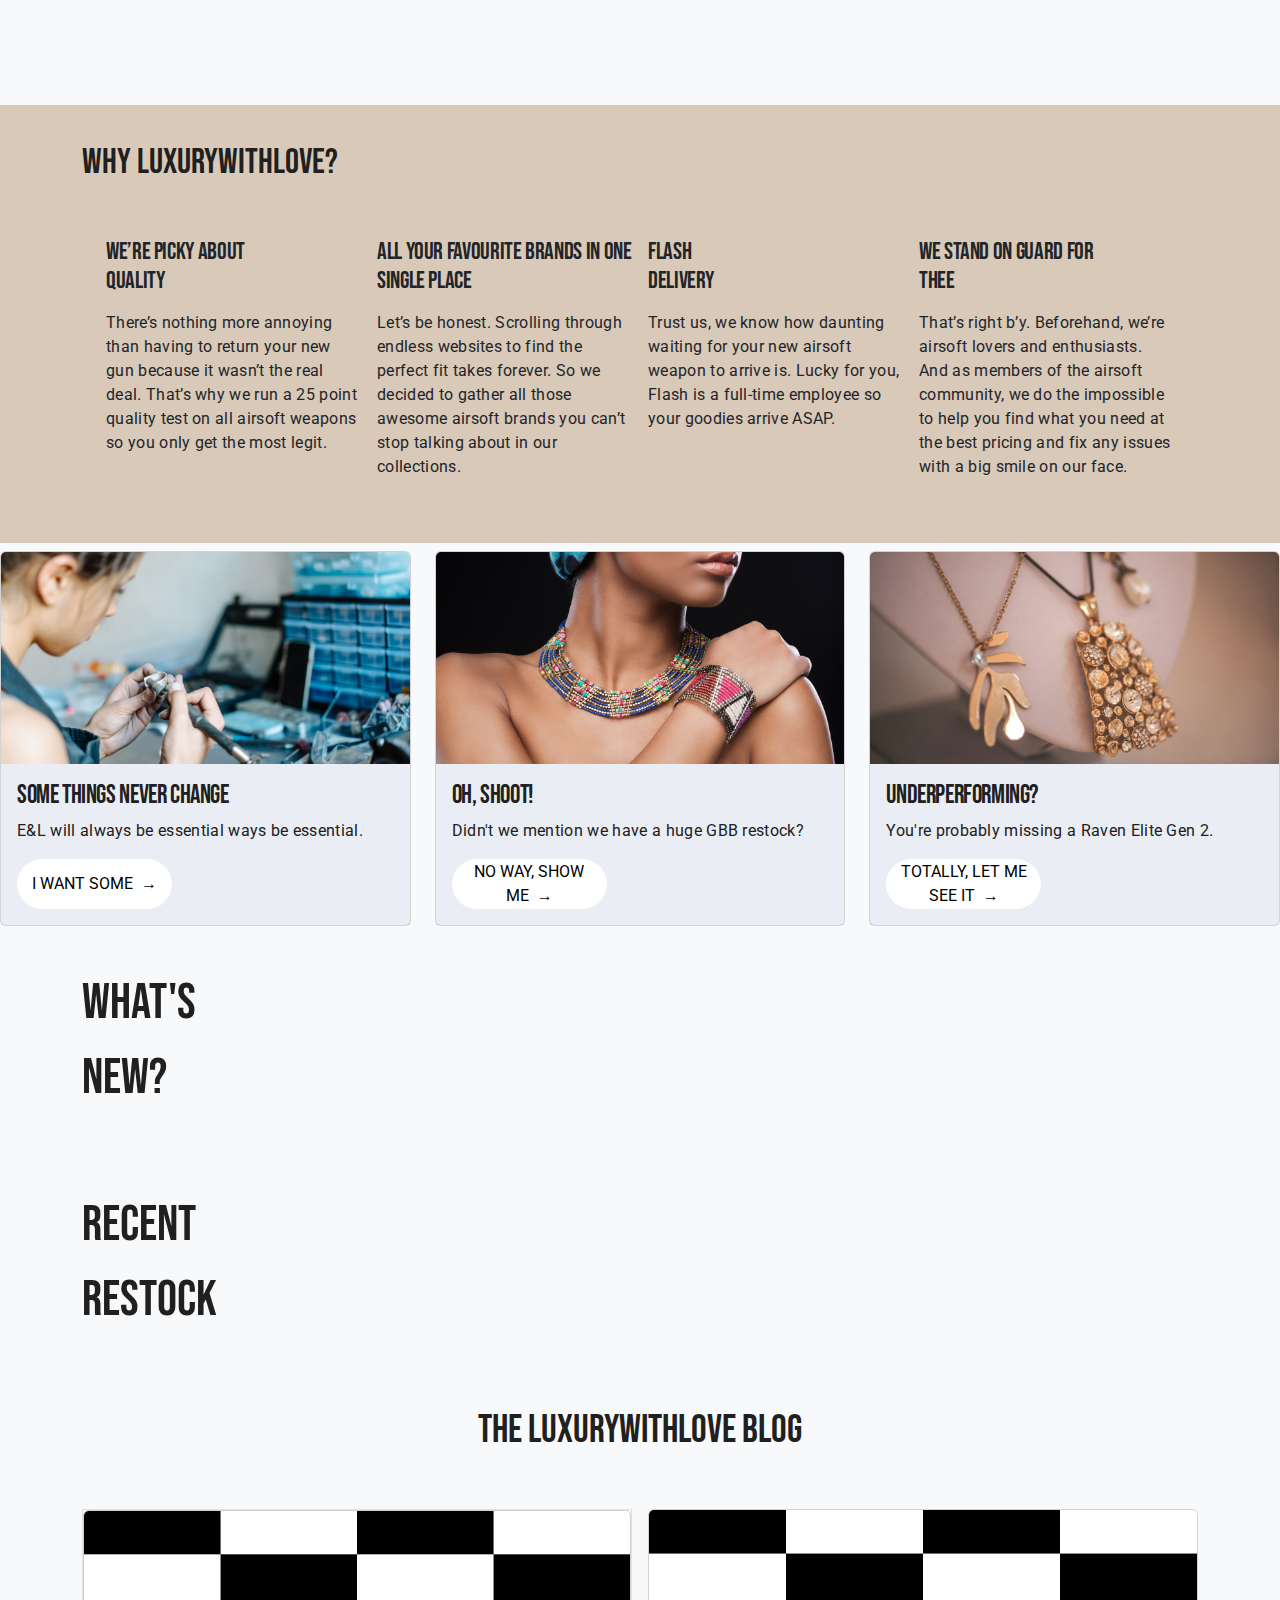
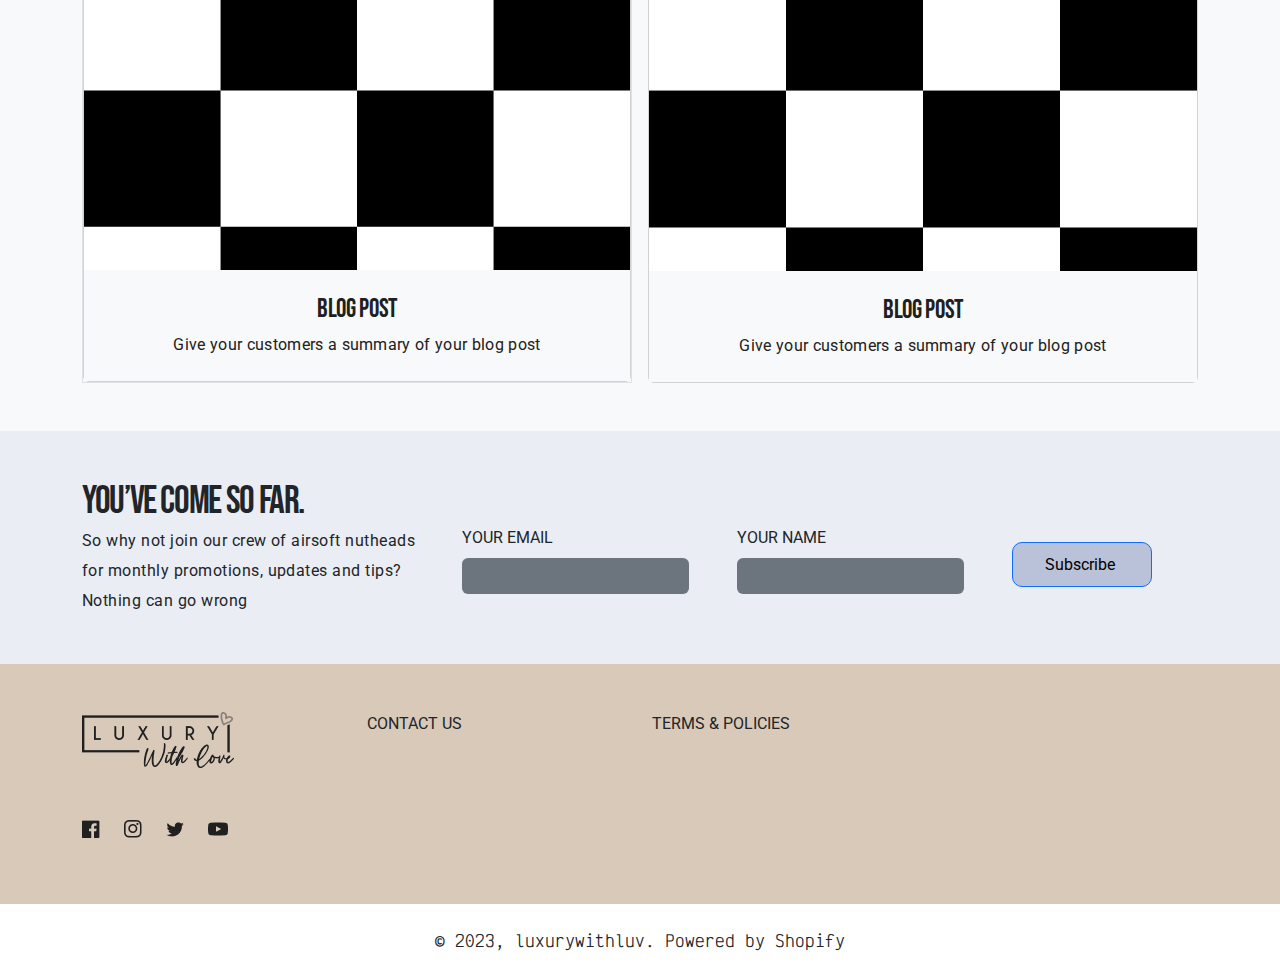
==== commit d1a706de: "nav-menu-left" ====
--- a/index.html
+++ b/index.html
@@ -144,7 +144,7 @@
   <!--CATEGORY SECTION START-->
   <section class="category-section">
     <div class="container">
-      <div class="row">
+      <div class="row text-center gy-3">
         <div class="col-12 wfc p-0">
           WHAT FOLKS CAN'T GET ENOUGH OF
         </div>
--- a/css/mystyle.css
+++ b/css/mystyle.css
@@ -20,12 +20,11 @@
 
     /**search-bar**/
     .search-bar {
-        width: 563px;
-        height: 45px;
-        padding: 0px 14px 0px 0px;
+        width: 100%;
+        height: auto;
+        
     }
     .input-group{
-        min-width: 300px;
         width: 100%;
     
     }
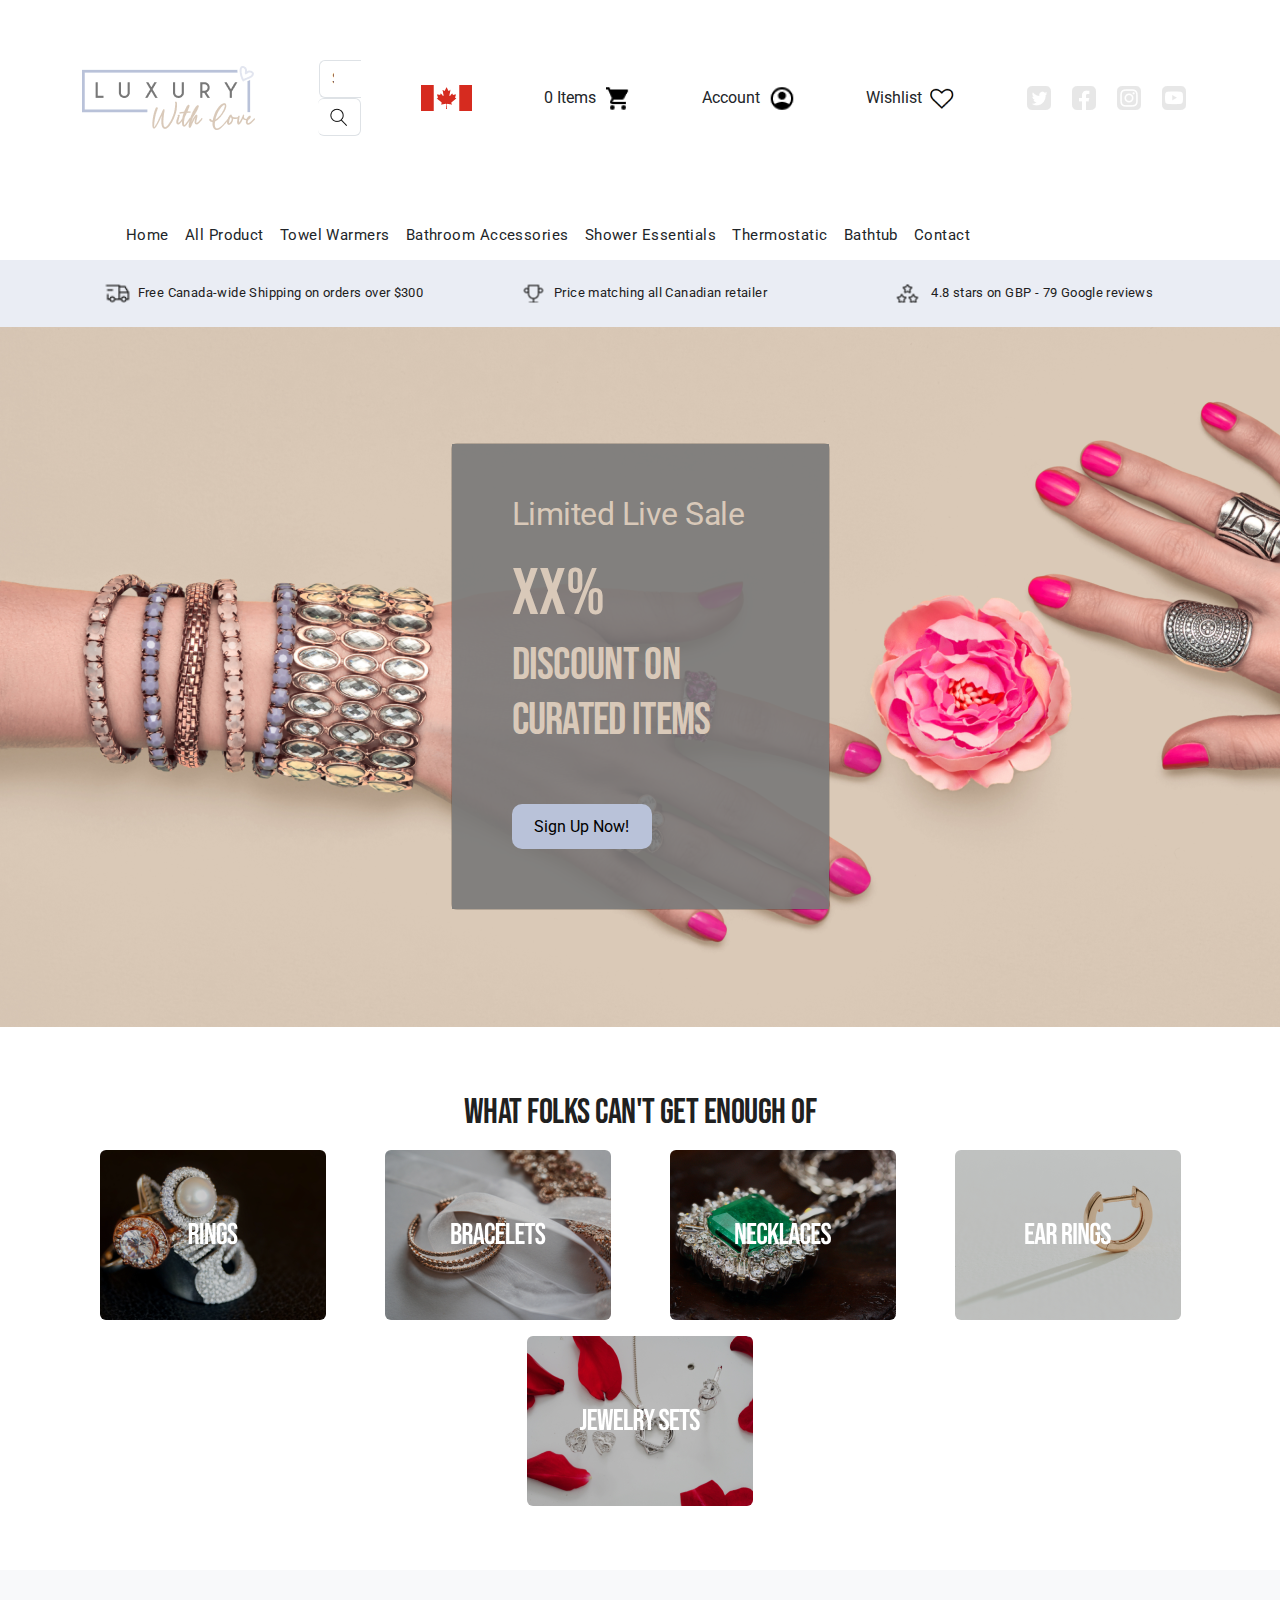
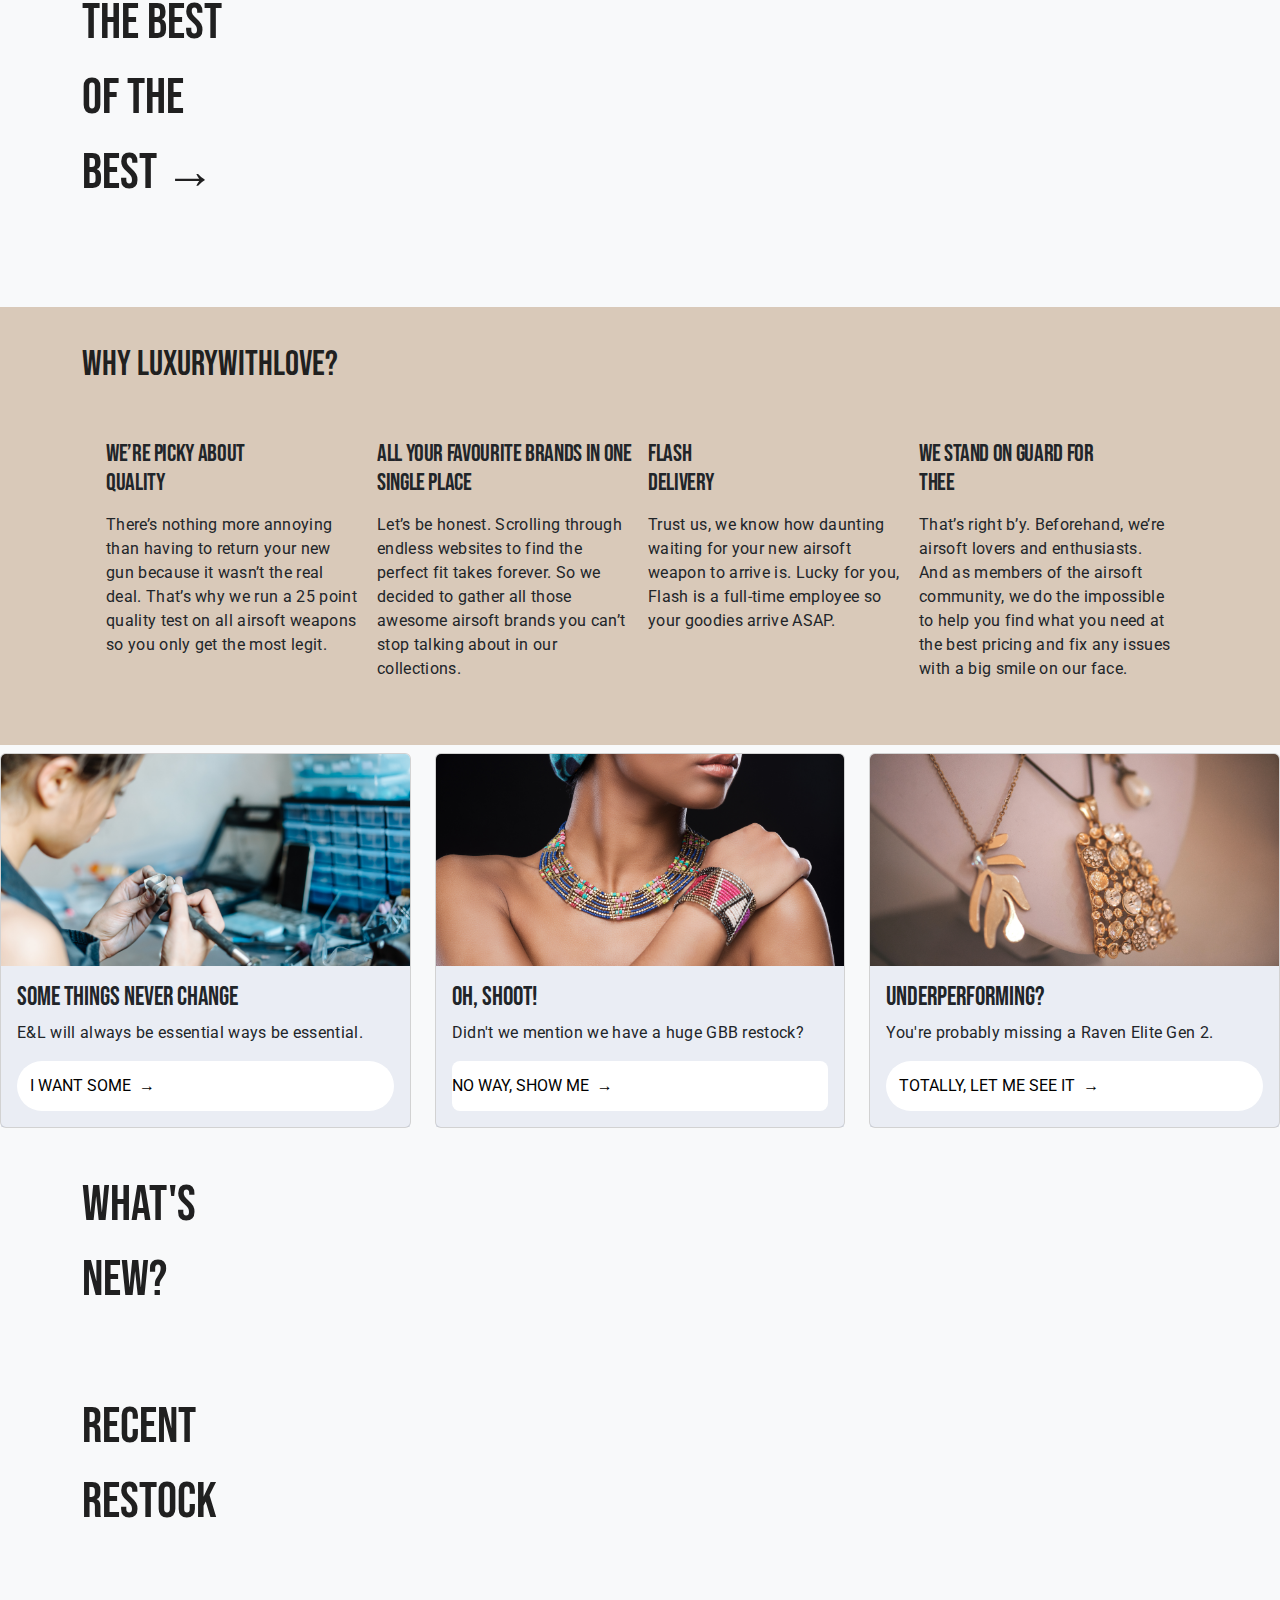
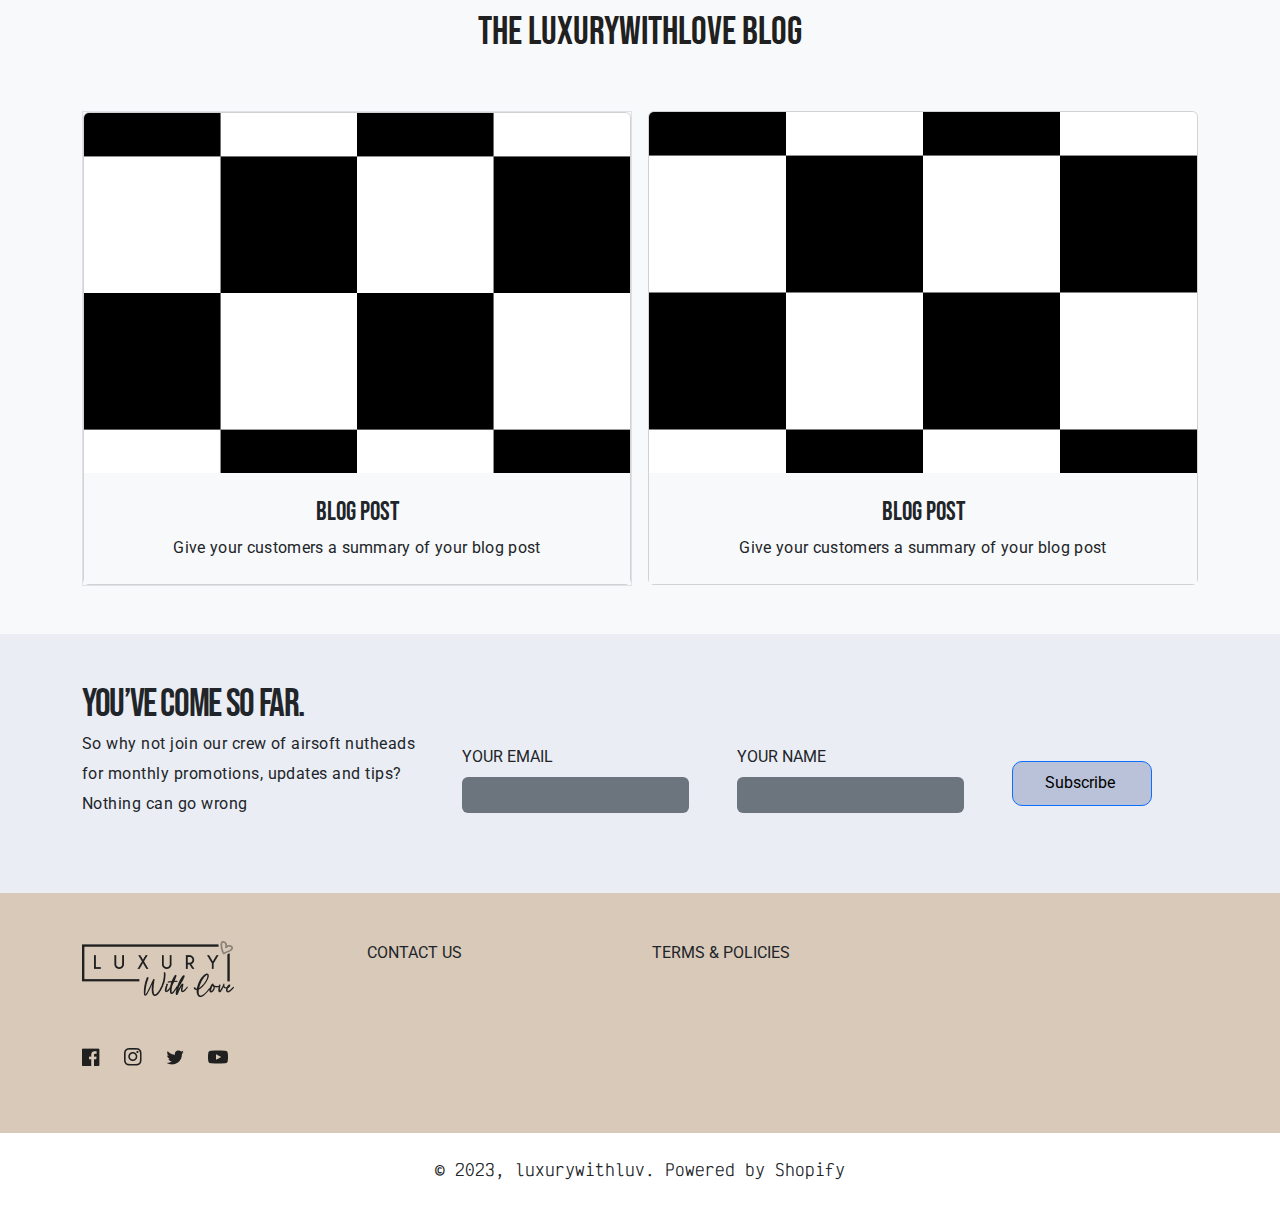
==== commit 4127fbf1: "cat-section-responsive" ====
--- a/index.html
+++ b/index.html
@@ -144,23 +144,23 @@
   <!--CATEGORY SECTION START-->
   <section class="category-section">
     <div class="container">
-      <div class="row text-center gy-3">
-        <div class="col-12 wfc p-0">
+      <div class="row text-center">
+        <div class="col-12 wfc">
           WHAT FOLKS CAN'T GET ENOUGH OF
         </div>
-        <div class="col-lg p-0 m-0 justify-content-center">
+        <div class="col g-3">
           <img src="/images/Frame 4.png" class="rounded" alt="..." />
         </div>
-        <div class="col-lg p-0 m-0">
+        <div class="col g-3">
           <img src="/images/Frame 5.png" class="rounded" alt="..." />
         </div>
-        <div class="col-lg p-0 m-0">
+        <div class="col g-3">
           <img src="/images/Frame 6.png" class="rounded" alt="..." />
         </div>
-        <div class="col-lg p-0 m-0">
+        <div class="col g-3">
           <img src="/images/Frame 7.png" class="rounded" alt="..." />
         </div>
-        <div class="col-lg p-0 m-0">
+        <div class="col g-3">
           <img src="/images/Frame 8.png" class="rounded" alt="..." />
         </div>
       </div>
@@ -357,7 +357,7 @@
               <p class="card-text blog-card-text">
                 Didn't we mention we have a huge GBB restock?
               </p>
-              <div class="btn blog-btn border-1 rounded-5">
+              <div class="blog-btn border border-0 rounded-3 ">
                 <a href="#" class="blog-btn-text text-decoration-none">No way, show me &nbsp;&rarr;</a>
               </div>
             </div>
@@ -645,7 +645,7 @@
   <!--FOOTER1-->
   <section class="footer-newsletter">
     <div class="container footer-content-newsletter ">
-      <div class="row py-lg-5 py-md-2">
+      <div class="row py-lg-5 py-md-3">
         <div class="col-lg-10 col-md-12">
           <div class="display-5 footer-1-title">you’ve come so far.</div>
         </div>
@@ -655,7 +655,7 @@
             <span class="d-lg-block">Nothing can go wrong</span>
           </div>
         </div>
-        <div class="col-lg-8 col-md-12 my-0 py-0">
+        <div class="col-lg-8 col-md-12 my-md-2 py-md-2">
           <form class="d-lg-flex flex-wrap gap-5">
             <div class="mb-3">
               <label for="exampleInputEmail1" class="form-label">YOUR EMAIL</label>
--- a/css/mystyle.css
+++ b/css/mystyle.css
@@ -270,32 +270,21 @@
 }
 
 .blog-card-title {
-    color: #202020;
-    font-family: Bebas Neue;
-    font-size: 26px;
-    font-style: normal;
-    font-weight: 400;
-    line-height: normal;
-    letter-spacing: -0.39px;
-    text-transform: uppercase;
+    font-family: Bebas Neue;
+    font-size: 1.625rem;
 }
 
 .blog-card-text {
-    color: #202020;
-    font-family: Roboto;
-    font-size: 16px;
-    font-style: normal;
-    font-weight: 400;
-    line-height: 24px;
-    /* 150% */
-    letter-spacing: 0.32px;
+    font-family: Roboto;
+    font-size: 1rem;
+    font-weight: 400;
+    line-height: 1.5rem;
+    letter-spacing: 0.02rem;
 }
 
 .blog-btn {
     display: flex;
-    width: 155px;
     height: 50px;
-    justify-content: center;
     align-items: center;
     background: #FFF;
 }
@@ -303,7 +292,6 @@
 .blog-btn-text {
     color: #000;
     font-family: Roboto;
-    font-weight: 400;
     text-transform: uppercase;
 }
 
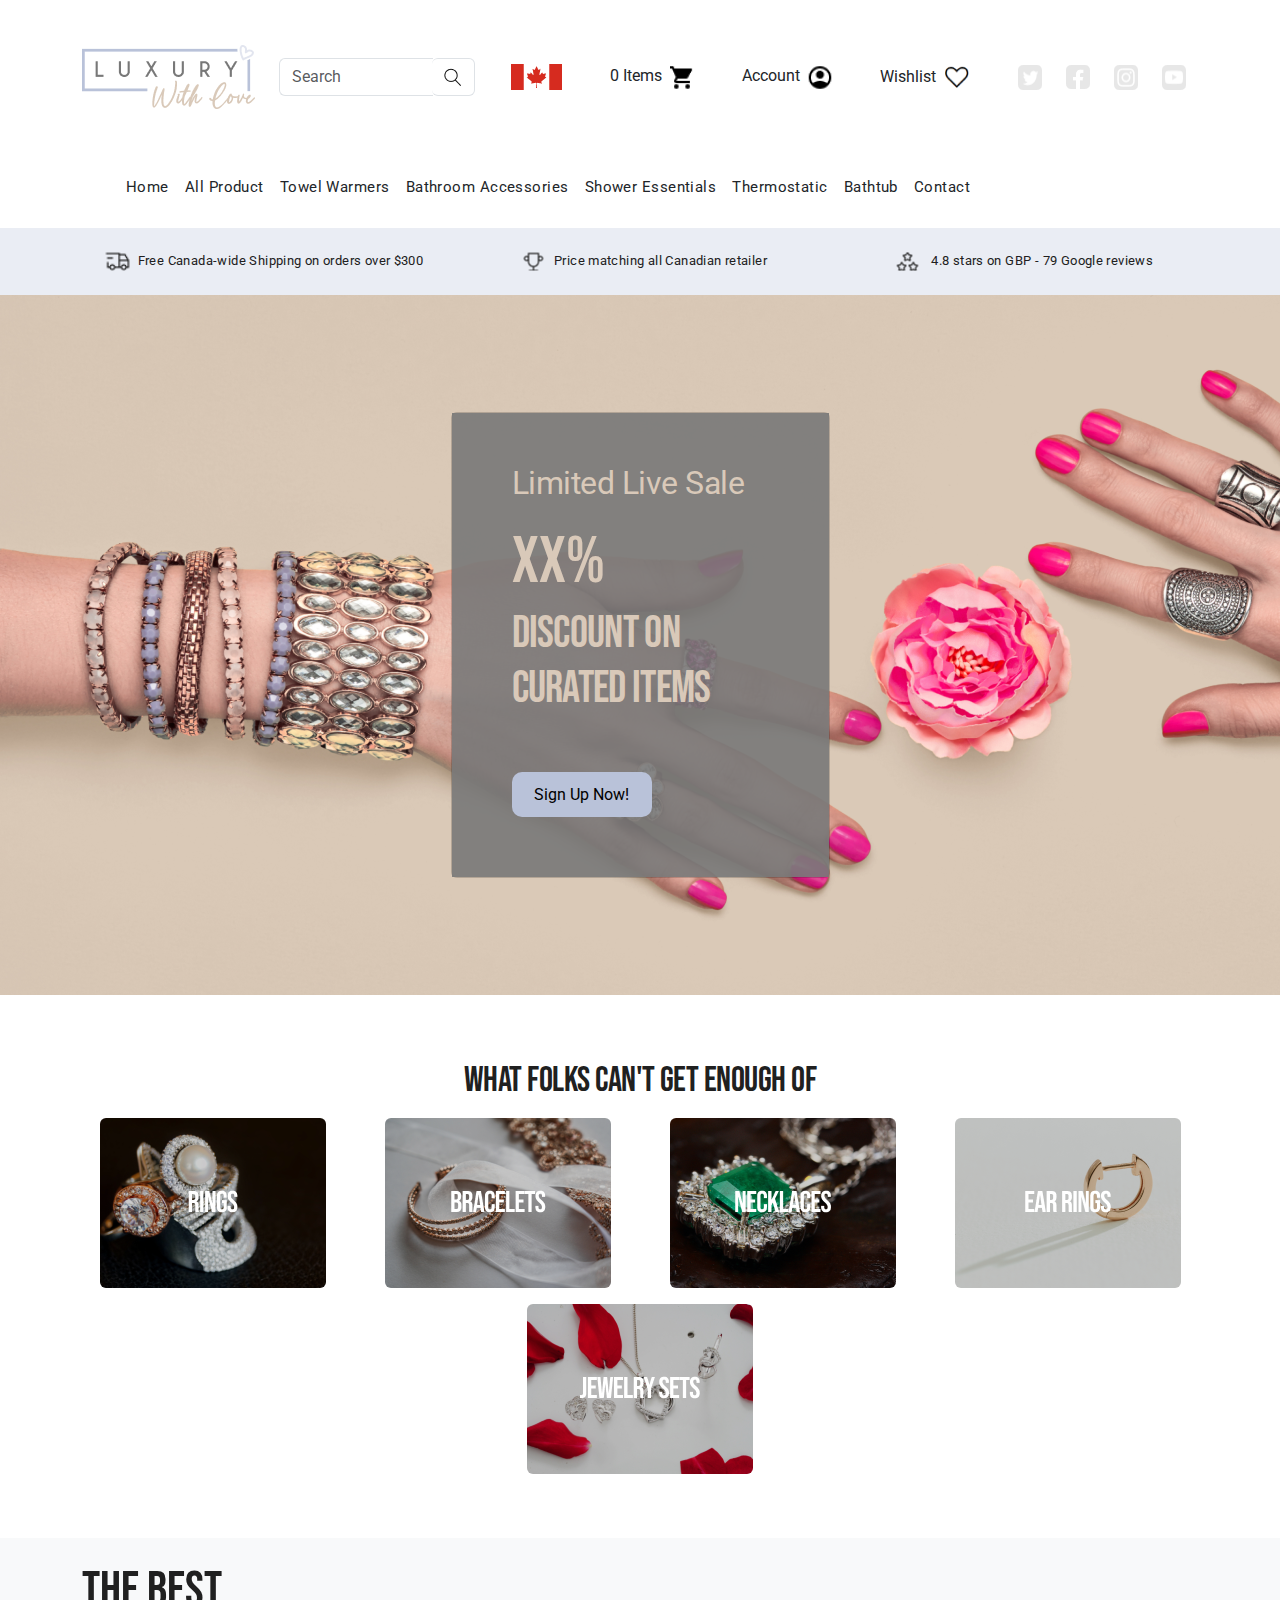
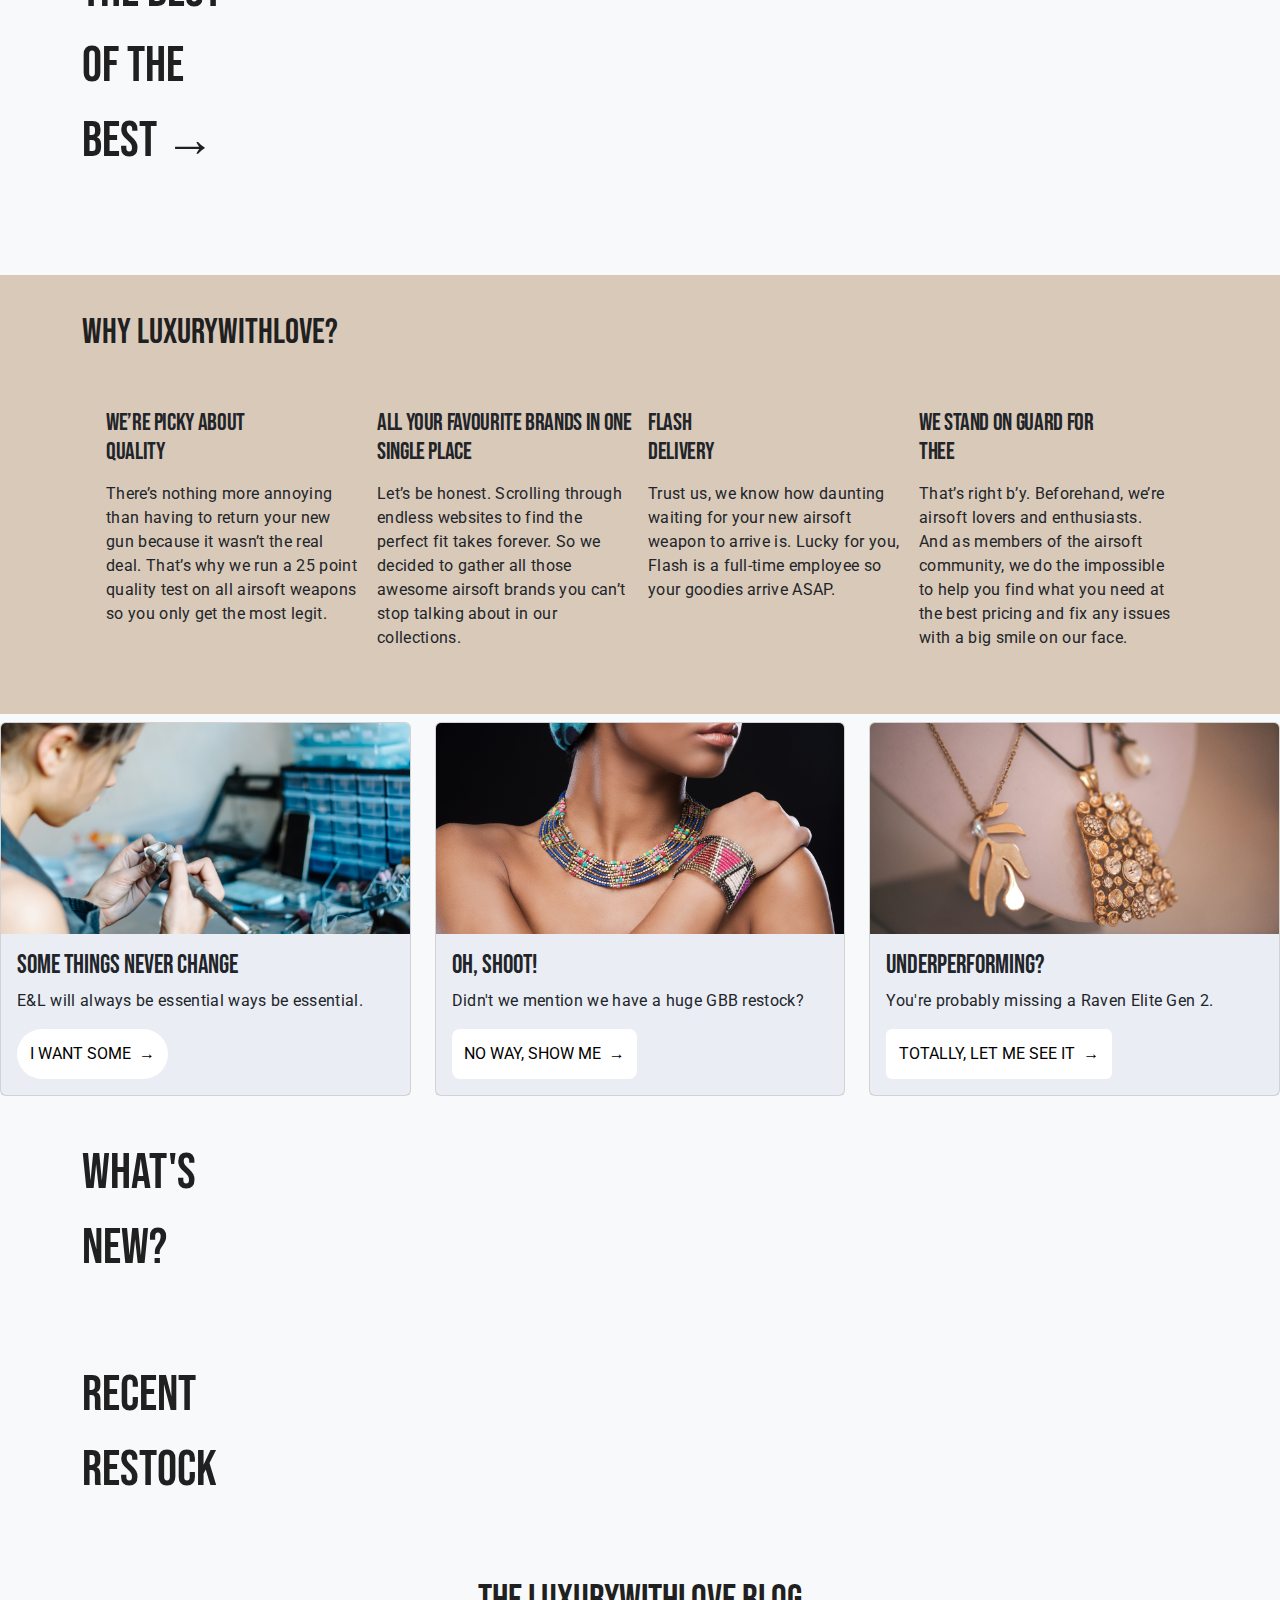
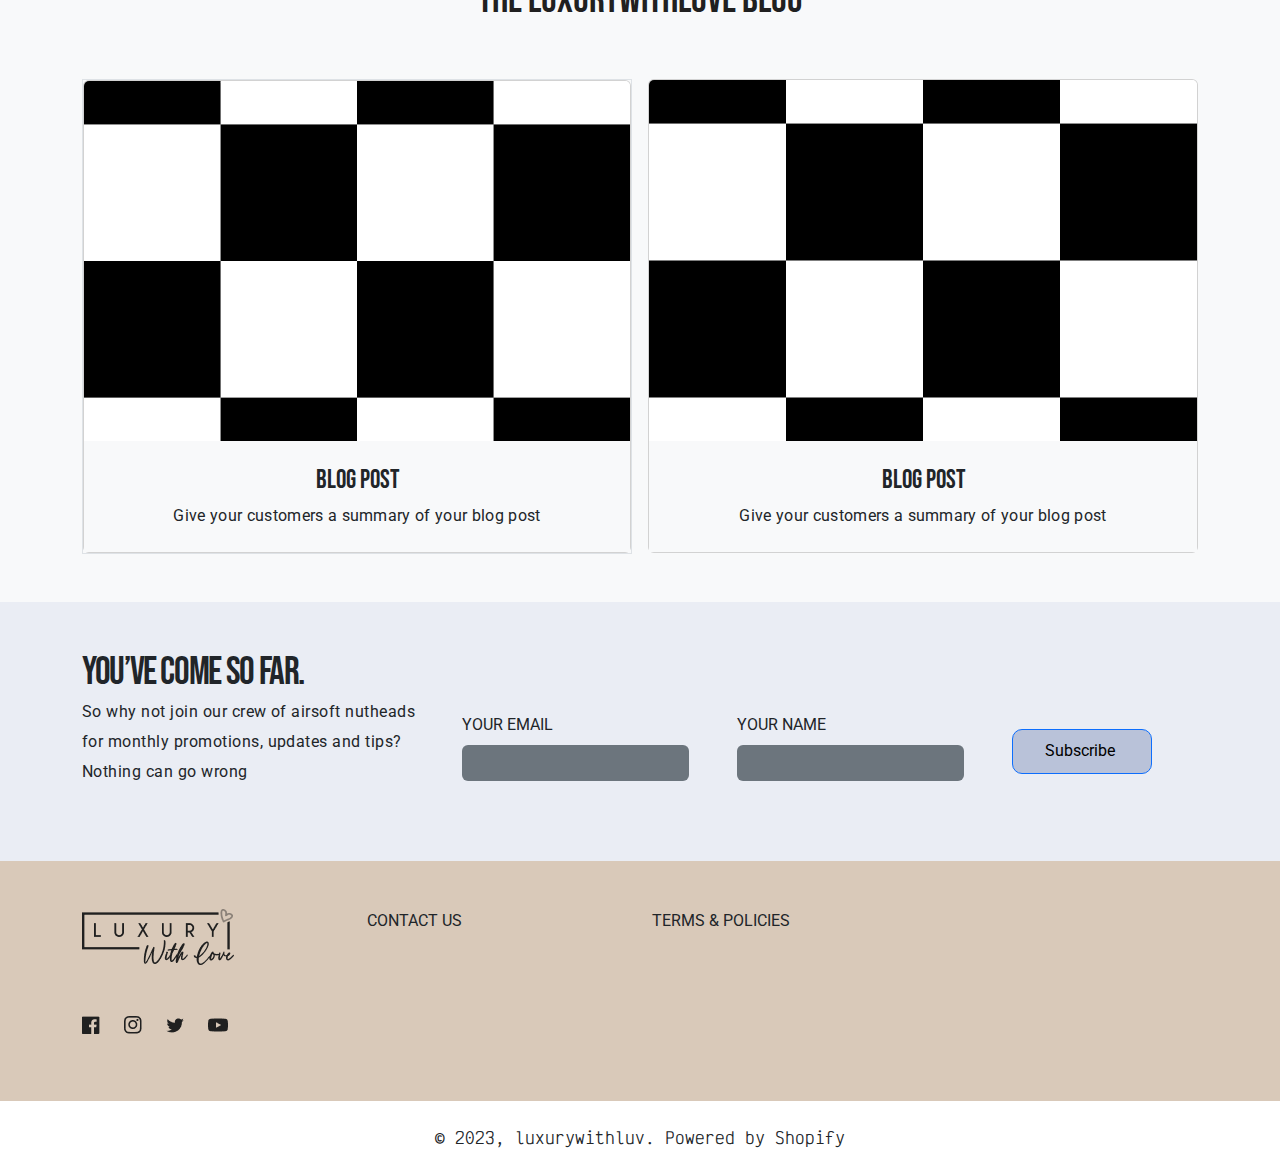
==== commit 445cfb0d: "nav-menu-toggle-modified" ====
--- a/index.html
+++ b/index.html
@@ -22,41 +22,45 @@
   <header>
     <!--NAV-BAR-START-->
     <nav class="navbar navbar-expand-lg navbar-light nav-bar">
-      <div class="container d-flex justify-content-center align-items-center gap-lg-5">
-        <a href="#" class="navbar-brand"><img src="/images/logo.png" alt="Luxury With Love" /></a>
-        <button class="navbar-toggler" type="button" data-bs-toggle="collapse" data-bs-target="#navbarSupportedContent"
-          aria-controls="navbarSupportedContent" aria-expanded="false" aria-label="Toggle navigation">
-          <span class="navbar-toggler-icon"></span>
+      <div class="container gap-4">
+        <a href="#" class="navbar-brand me-0"><img src="/images/logo.png" alt="Luxury With Love logo" /></a>
+        <button 
+        class="navbar-toggler" 
+        type="button" 
+        data-bs-toggle="collapse" 
+        data-bs-target="#navbarSupportedContent"
+        aria-controls="navbarSupportedContent" 
+        aria-expanded="false" 
+        aria-label="Toggle navigation">
+        <span class="navbar-toggler-icon"></span>
         </button>
         <div class="input-group">
           <input class="form-control border-end-0 border" placeholder="Search" type="search" id="example-search-input">
           <span>
-            <button class="btn btn-outline-secondary bg-white border-start-0 border-bottom-1 border " type="button">
+            <button class="btn btn-outline-secondary bg-white border-start-0 border" type="button">
               <img src="/images/search_icon.png" alt="search" />
             </button>
           </span>
         </div>
-        <div class="container d-lg-flex d-md-none d-sm-none justify-content-center align-items-center text-center">
-          <img src="/images/flag_icon.png" alt="Cannada" />
-        </div>
-        <div class="container d-lg-flex d-sm-none justify-content-center align-items-center text-center"
-          style="gap: 10px">
-          0&nbspItems<img src="/images/cart_icon.png" alt="Cart" />
-        </div>
-        <div class="container d-lg-flex d-sm-none justify-content-center align-items-center text-center"
-          style="gap: 10px">
-          Account<img src="/images/account_icon.png" alt="Account" />
-        </div>
-        <div class="container d-lg-flex d-sm-none justify-content-center align-items-center text-center"
-          style="gap: 7px">
-          Wishlist<img src="/images/wishlist_icon.png" alt="Wishlist" />
-        </div>
-        <div class="container d-lg-flex d-sm-none justify-content-center align-items-center text-center"
-          style="gap: 21px">
-          <img src="/images/sm1.png" alt="twitter" />
-          <img src="/images/sm2.png" alt="facebook" />
-          <img src="/images/sm3.png" alt="instagram" />
-          <img src="/images/sm4.png" alt="youtube" />
+        <div class="collapse navbar-collapse gap-4 text-center d-md-none" id="navbarSupportedContent">
+          <div class="container d-lg-flex">
+            <img src="/images/flag_icon.png" alt="Cannada" />
+          </div>
+          <div class="container d-lg-flex gap-2">
+            0&nbsp;Items<img src="/images/cart_icon.png" alt="Cart" />
+          </div>
+          <div class="container d-lg-flex gap-2">
+            Account<img src="/images/account_icon.png" alt="Account" />
+          </div>
+          <div class="container d-lg-flex gap-2">
+            Wishlist<img src="/images/wishlist_icon.png" alt="Wishlist" />
+          </div>
+          <div class="container d-lg-flex gap-4">
+            <img src="/images/sm1.png" alt="twitter" />
+            <img src="/images/sm2.png" alt="facebook" />
+            <img src="/images/sm3.png" alt="instagram" />
+            <img src="/images/sm4.png" alt="youtube" />
+          </div>
         </div>
       </div>
     </nav>
@@ -69,8 +73,8 @@
     <!--NAV-MENU-START-->
     <nav class="navbar navbar-expand-lg nav-light">
       <div class="collapse navbar-collapse nav-menu-div" id="navbarSupportedContent">
-        <div class="container px-0">
-          <ul class="navbar-nav nav-menu-items ps-lg-5">
+        <div class="container px-0 pb-3">
+          <ul class="navbar-nav nav-menu-items ps-lg-5 text-center">
             <li class="nav-item">
               <a class="nav-link link-dark active" href="#">Home</a>
             </li>
@@ -357,7 +361,7 @@
               <p class="card-text blog-card-text">
                 Didn't we mention we have a huge GBB restock?
               </p>
-              <div class="blog-btn border border-0 rounded-3 ">
+              <div class="btn blog-btn border border-0 rounded-3 ">
                 <a href="#" class="blog-btn-text text-decoration-none">No way, show me &nbsp;&rarr;</a>
               </div>
             </div>
@@ -371,7 +375,7 @@
               <p class="card-text blog-card-text">
                 You're probably missing a Raven Elite Gen 2.
               </p>
-              <div class="btn blog-btn border-1 rounded-5">
+              <div class="btn blog-btn border-1 ">
                 <a href="#" class="blog-btn-text text-decoration-none">Totally, let me see it &nbsp;&rarr;</a>
               </div>
             </div>
--- a/css/mystyle.css
+++ b/css/mystyle.css
@@ -2,19 +2,17 @@
 @import url('https://fonts.googleapis.com/css2?family=Bebas+Neue&display=swap');
 @import url('https://fonts.googleapis.com/css2?family=Victor+Mono:wght@100&display=swap');
 
-
-* {
+html{
+    font-size: 16px;
+}
+body {
     margin: 0;
     font-family: 'Roboto', sans-serif;
     border: border-box;
 }
-html{
-    font-size: 16px;
-}
-
 /**NAV BAR**/
 .nav-bar{
-    margin: 3.75rem 0 4.62rem 0;
+    margin: 2.5rem 0 3rem 0;
     padding: 0;
 }
 
@@ -33,6 +31,12 @@
         border: none;
     }
 
+@media only screen and (max-width: 768px) {
+    .nav-bar {
+        margin: 1rem 0 1.2rem 0;
+        padding: 0;
+    }
+    }
 
 /**NAV MENU**/
 .nav-link{
@@ -284,6 +288,7 @@
 
 .blog-btn {
     display: flex;
+    width:fit-content;
     height: 50px;
     align-items: center;
     background: #FFF;
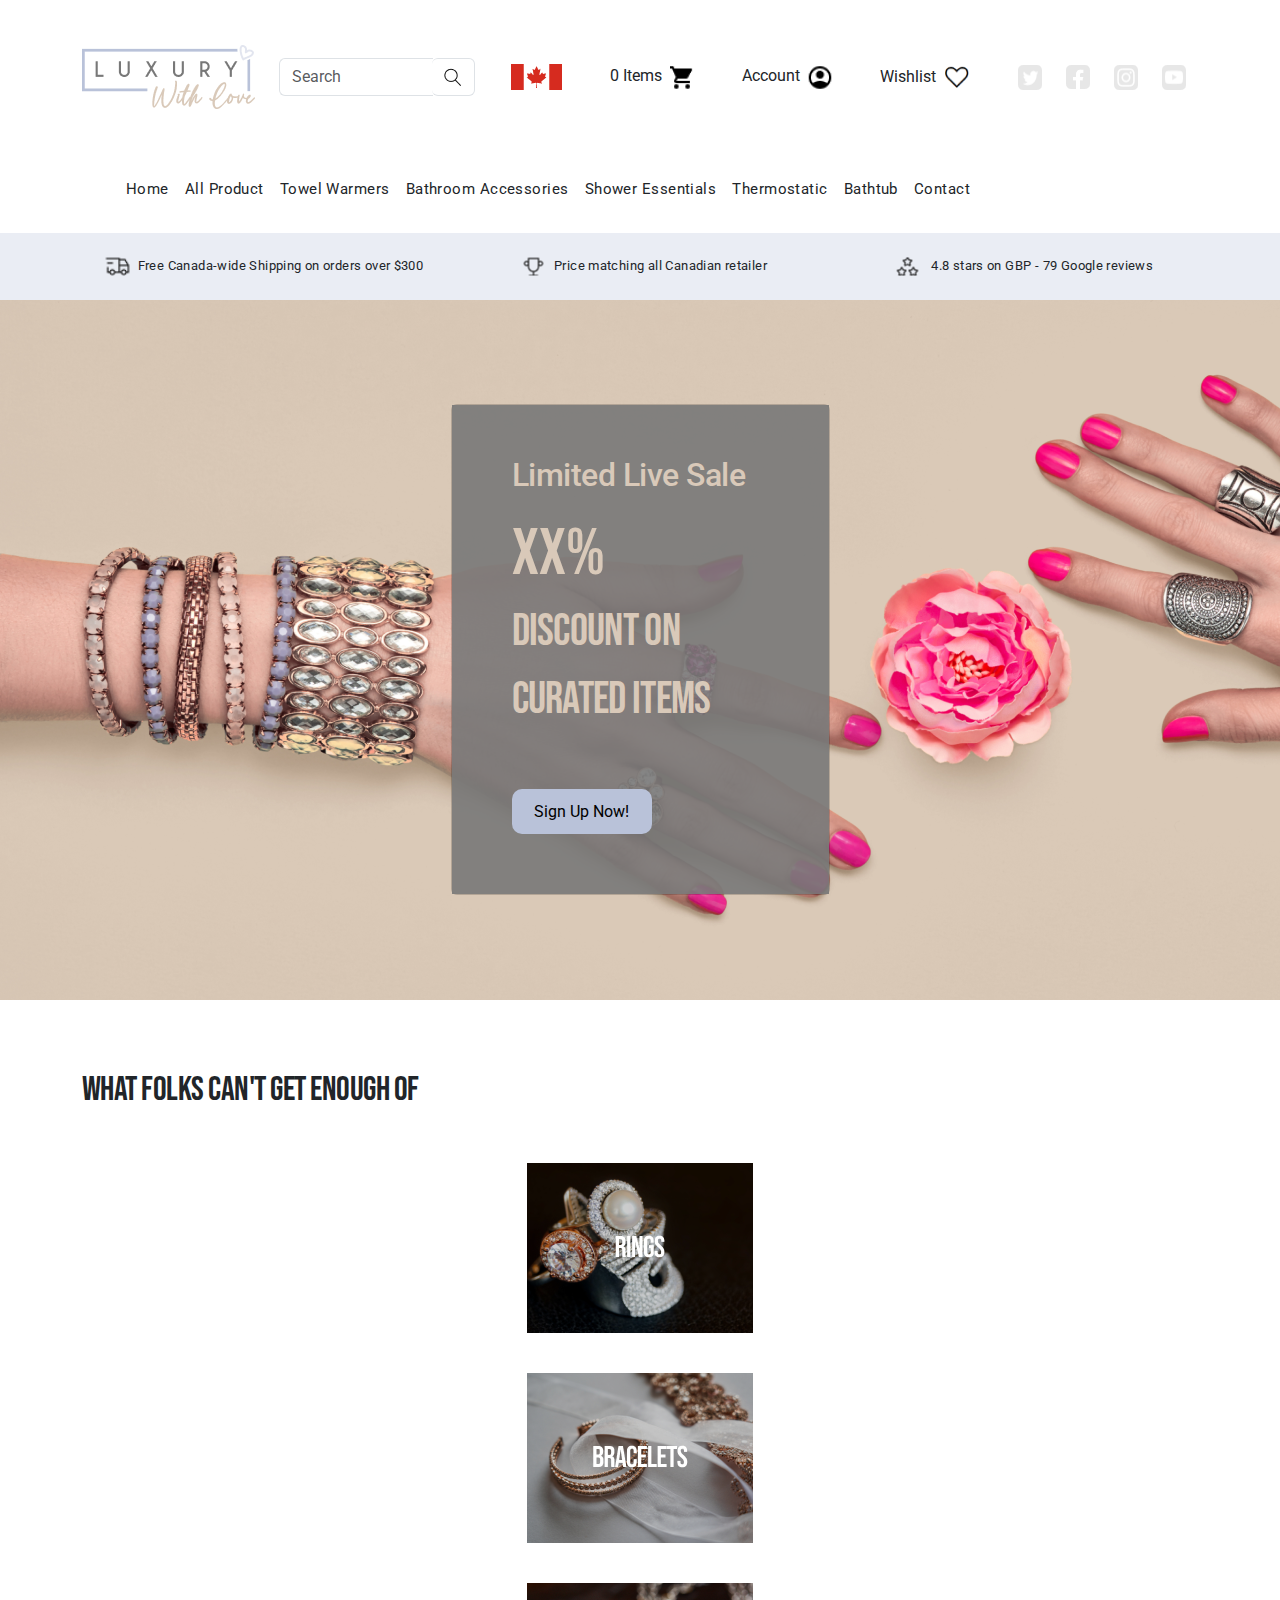
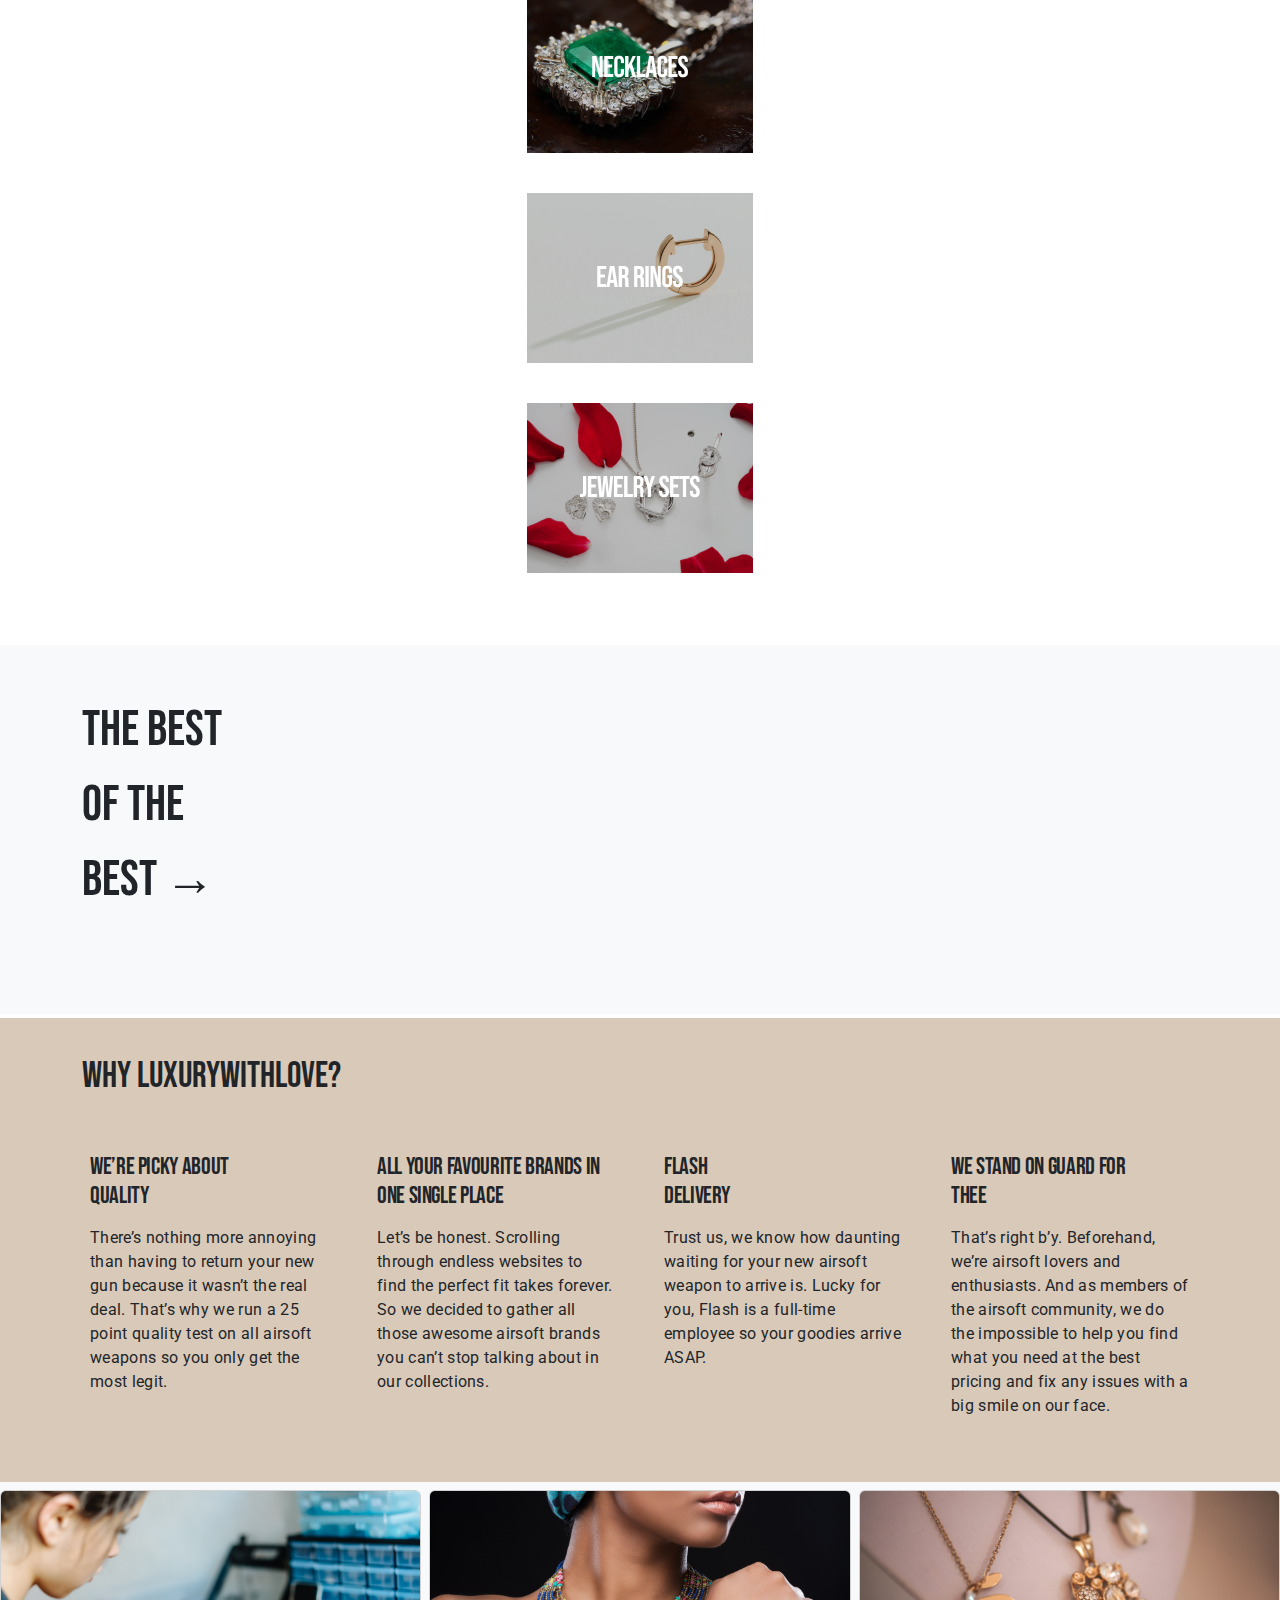
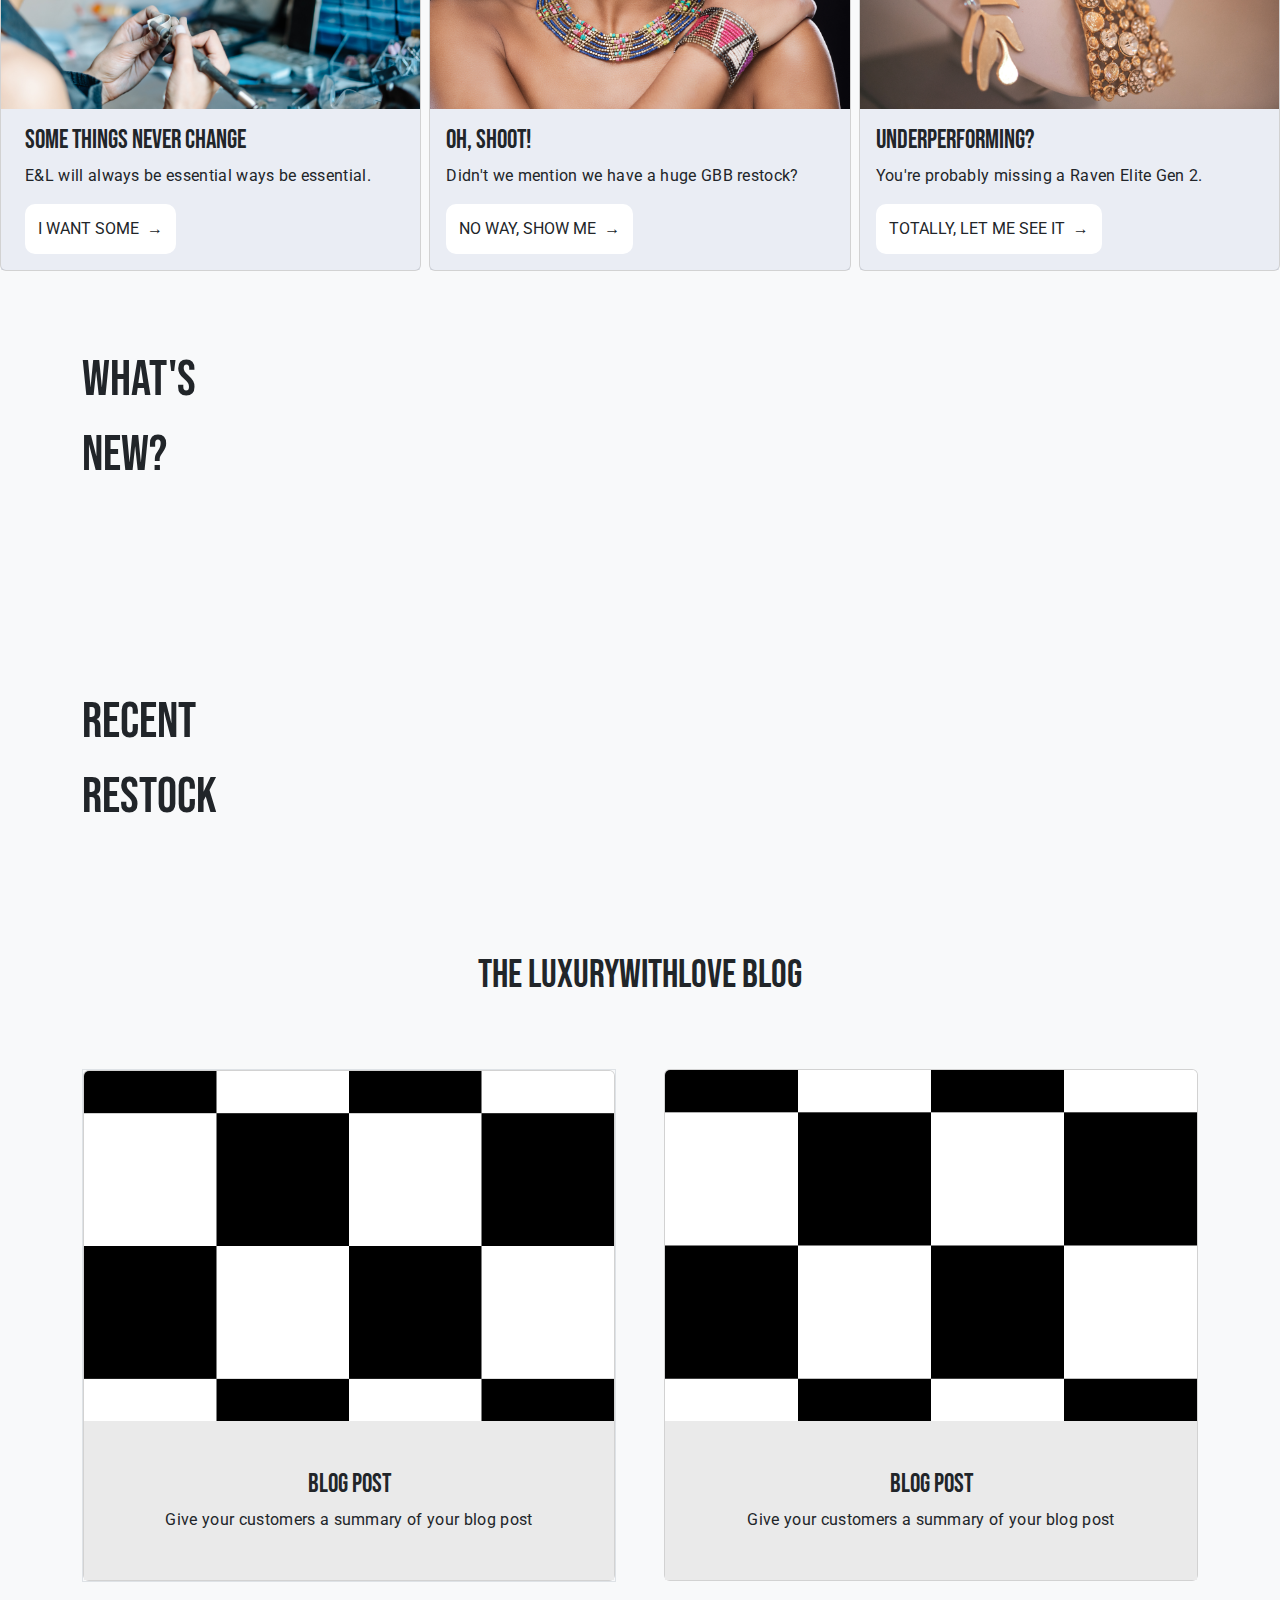
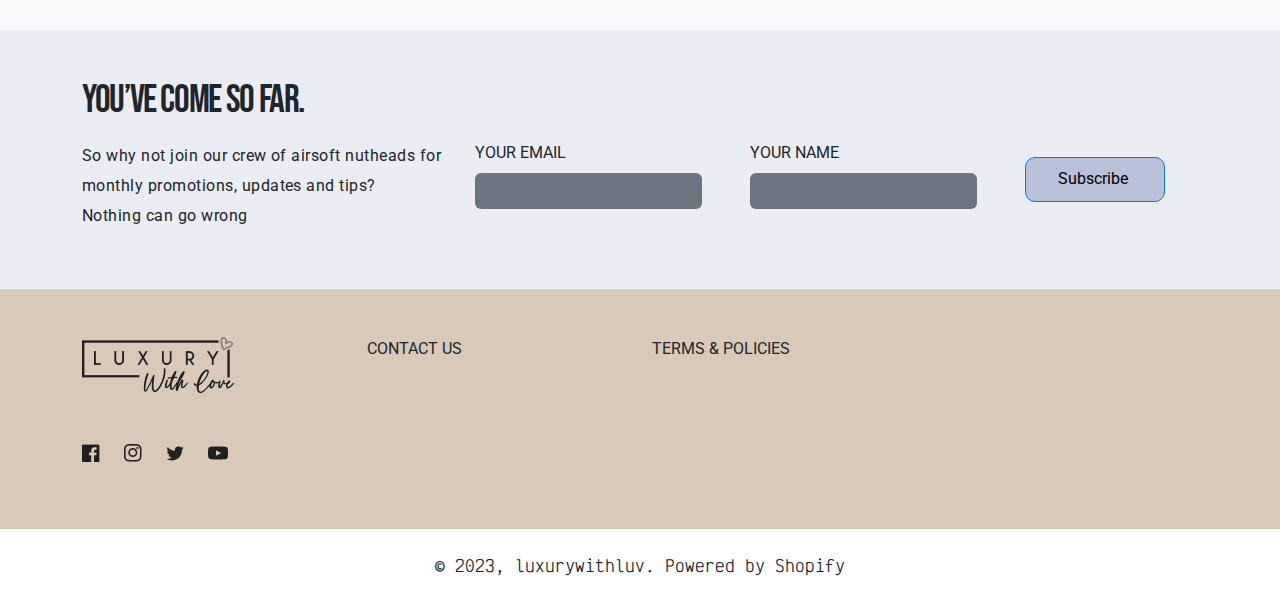
==== commit db4a627e: "modifications-completed" ====
--- a/index.html
+++ b/index.html
@@ -42,7 +42,7 @@
             </button>
           </span>
         </div>
-        <div class="collapse navbar-collapse gap-4 text-center d-md-none" id="navbarSupportedContent">
+        <div class="collapse navbar-collapse gap-4 text-center" id="navbarSupportedContent">
           <div class="container d-lg-flex">
             <img src="/images/flag_icon.png" alt="Cannada" />
           </div>
@@ -132,7 +132,7 @@
     <div class="bg-image d-flex justify-content-center align-items-center">
       <div class="card hero-card ">
         <div class="hero-card-body">
-          <h5 class="hero-card-title">Limited Live Sale</h5>
+          <h6 class="hero-card-title">Limited Live Sale</h6>
           <p class="hero-card-text-1" style="font-size: 4.1rem">XX%</p>
           <p class="hero-card-text-2">
             Discount on</p><span class="hero-card-text-3">curated items</span>
@@ -148,25 +148,18 @@
   <!--CATEGORY SECTION START-->
   <section class="category-section">
     <div class="container">
-      <div class="row text-center">
-        <div class="col-12 wfc">
+      <div class="row gap-3">
+        <div class="col-12 cat-title">
           WHAT FOLKS CAN'T GET ENOUGH OF
         </div>
-        <div class="col g-3">
-          <img src="/images/Frame 4.png" class="rounded" alt="..." />
-        </div>
-        <div class="col g-3">
-          <img src="/images/Frame 5.png" class="rounded" alt="..." />
-        </div>
-        <div class="col g-3">
-          <img src="/images/Frame 6.png" class="rounded" alt="..." />
-        </div>
-        <div class="col g-3">
-          <img src="/images/Frame 7.png" class="rounded" alt="..." />
-        </div>
-        <div class="col g-3">
-          <img src="/images/Frame 8.png" class="rounded" alt="..." />
-        </div>
+        <div class="cat-items text-center">
+          <ul class=" list-group list-group-flush list-group-horizontal-xxl gap-4">
+            <li class="list-group-item border-0"><img src="/images/Frame 4.png" alt="..." /></li>
+            <li class="list-group-item border-0"><img src="/images/Frame 5.png" alt="..." /></li>
+            <li class="list-group-item border-0"><img src="/images/Frame 6.png" alt="..." /></li>
+            <li class="list-group-item border-0"><img src="/images/Frame 7.png" alt="..." /></li>
+            <li class="list-group-item border-0"><img src="/images/Frame 8.png" alt="..." /></li>
+          </ul>
       </div>
     </div>
   </section>
@@ -174,15 +167,12 @@
 
   <!--THE BEST OF THE BEST SECTION START-->
   <section class="bob-section bg-light">
-    <div class="container my-4 pt-3 pb-5 mb-0">
-      <div class="row d-flex pb-lg-5">
-        <div class="col-lg-2">
-          <div class="bob-title">
+    <div class="container my-4 py-5 mb-1">
+      <div class="row pb-5">
+        <div class="col-lg-2 bob-title">
             The Best of the Best &rarr;
-          </div>
         </div>
         <div class="col-lg-10">
-          <div class="contain">
             <div id="owl-carousel-1" class="owl-carousel owl-theme">
               <div class="item card product-card border-light align-items-center mb-4">
                 <img src="/images/product1.jpg" class="card-img-top product-card-img" alt="..." />
@@ -190,7 +180,8 @@
                   <p class="card-text product-card-text">
                     Handshower Set With 36 Inch Slide Bar And 4-Function Handshower - Chrome | Model Number: 1010C
                   </p>
-                  <h5 class="card-title product-card-title text-muted fw-lighter">Luxury with Love</h5>$21.00 USD
+                  <h6 class="card-title product-card-title text-muted text-uppercase">Luxury with Love</h6>
+                  <span class="product-card-price fs-5">$21.00 USD</span>
                   <div class="d-grid">
                     <a href="#" class="btn btn-link btn-light product-card-btn link-dark text-decoration-none">
                       <img src="/images/add-to-cart.png" alt="add-to-cart-icon"> Add to Cart</a>
@@ -203,7 +194,8 @@
                   <p class="card-text product-card-text">
                     Handshower Set With 36 Inch Slide Bar And 4-Function Handshower - Chrome | Model Number: 1010C
                   </p>
-                  <h5 class="card-title product-card-title text-muted">Luxury with Love</h5>$21.00 USD
+                  <h6 class="card-title product-card-title text-muted text-uppercase">Luxury with Love</h6>
+                  <span class="product-card-price fs-5">$21.00 USD</span>
                   <div class="d-grid">
                     <a href="#" class="btn btn-link btn-light product-card-btn link-dark text-decoration-none">
                       <img src="/images/add-to-cart.png" alt="add-to-cart-icon"> Add to Cart</a>
@@ -216,8 +208,9 @@
                   <p class="card-text product-card-text">
                     Handshower Set With 36 Inch Slide Bar And 4-Function Handshower - Chrome | Model Number: 1010C
                   </p>
-                  <h5 class="card-title product-card-title text-muted">Luxury with Love</h5>
-                  $21.00 USD
+                  <h6 class="card-title product-card-title text-muted text-uppercase">Luxury with Love</h6>
+                  
+                  <span class="product-card-price fs-5">$21.00 USD</span>
                   <div class="d-grid">
                     <a href="#" class="btn btn-link btn-light product-card-btn link-dark text-decoration-none">
                       <img src="/images/add-to-cart.png" alt="add-to-cart-icon"> Add to Cart</a>
@@ -230,8 +223,9 @@
                   <p class="card-text product-card-text">
                     Handshower Set With 36 Inch Slide Bar And 4-Function Handshower - Chrome | Model Number: 1010C
                   </p>
-                  <h5 class="card-title product-card-title text-muted">Luxury with Love</h5>
-                  $21.00 USD
+                  <h6 class="card-title product-card-title text-muted text-uppercase">Luxury with Love</h6>
+                  
+                  <span class="product-card-price fs-5">$21.00 USD</span>
                   <div class="d-grid">
                     <a href="#" class="btn btn-link btn-light product-card-btn link-dark text-decoration-none">
                       <img src="/images/add-to-cart.png" alt="add-to-cart-icon"> Add to Cart</a>
@@ -244,8 +238,9 @@
                   <p class="card-text product-card-text">
                     Handshower Set With 36 Inch Slide Bar And 4-Function Handshower - Chrome | Model Number: 1010C
                   </p>
-                  <h5 class="card-title product-card-title text-muted">Luxury with Love</h5>
-                  $21.00 USD
+                  <h6 class="card-title product-card-title text-muted text-uppercase">Luxury with Love</h6>
+                  
+                  <span class="product-card-price fs-5">$21.00 USD</span>
                   <div class="d-grid">
                     <a href="#" class="btn btn-link btn-light product-card-btn link-dark text-decoration-none">
                       <img src="/images/add-to-cart.png" alt="add-to-cart-icon"> Add to Cart</a>
@@ -258,16 +253,16 @@
                   <p class="card-text product-card-text">
                     Handshower Set With 36 Inch Slide Bar And 4-Function Handshower - Chrome | Model Number: 1010C
                   </p>
-                  <h5 class="card-title product-card-title text-muted">Luxury with Love</h5>
-                  $21.00 USD
-                  <div class="d-grid">
-                    <a href="#" class="btn btn-link btn-light product-card-btn link-dark text-decoration-none">
-                      <img src="/images/add-to-cart.png" alt="add-to-cart-icon"> Add to Cart</a>
-                  </div>
-                </div>
-              </div>
-            </div>
-          </div>
+                  <h6 class="card-title product-card-title text-muted text-uppercase">Luxury with Love</h6>
+                  
+                  <span class="product-card-price fs-5">$21.00 USD</span>
+                  <div class="d-grid">
+                    <a href="#" class="btn btn-link btn-light product-card-btn link-dark text-decoration-none">
+                      <img src="/images/add-to-cart.png" alt="add-to-cart-icon"> Add to Cart</a>
+                  </div>
+                </div>
+              </div>
+            </div>
         </div>
       </div>
     </div>
@@ -276,13 +271,13 @@
 
   <!--WHY US SECTION START-->
   <section class="why-us-section">
-    <div class="container whyus pb-lg-5 pt-lg-3">
+    <div class="container whyus pb-5 pt-3">
       <div class="row">
         <div class="col-12">
           <p class="whyus-title mt-3 mb-5">Why LuxuryWithLove?</p>
         </div>
       </div>
-      <div class="row gx-lg-3 px-lg-4">
+      <div class="row px-2 gx-5">
         <div class="col-lg-3 col-md-6 col-sm-12">
           <div>
             <p class="whyus-info-title">WE’RE PICKY ABOUT <span class="d-lg-block whyus-info-title">QUALITY</span></p>
@@ -335,20 +330,20 @@
 
   <!-- ARTICLE BLOGS 1 START-->
   <section class="article-blog-1-section bg-light">
-    <div class="container-fluid d-flex blog-div justify-content-lg-around pt-2 pb-4 px-0 mb-0 mx">
-      <div class="row align-content-center">
+    <div class="container-fluid blog-div pt-2 pb-4 px-0 mb-0 mx">
+      <div class="row gy-2 gx-2">
         <div class="col-lg-4 col-sm-12">
           <div class="card blog-card">
             <img src="/images/blog1.png" class="card-img-top blog-card-image" alt="..." />
-            <div class="card-body blog-card-body">
-              <h5 class="card-title blog-card-title">
+            <div class="card-body blog-card-body ps-4">
+              <h6 class="card-title blog-card-title">
                 SOME THINGS NEVER CHANGE
-              </h5>
+              </h6>
               <p class="card-text blog-card-text">
                 E&L will always be essential ways be essential.
               </p>
-              <div class="btn blog-btn border-1 rounded-5">
-                <a href="#" class="blog-btn-text text-decoration-none">I want some &nbsp;&rarr;</a>
+              <div class="btn blog-btn">
+                <a href="#" class="text-decoration-none link-dark text-uppercase">I want some &nbsp;&rarr;</a>
               </div>
             </div>
           </div>
@@ -357,12 +352,12 @@
           <div class="card blog-card">
             <img src="/images/blog2.png" class="card-img-top blog-card-image" alt="..." />
             <div class="card-body blog-card-body">
-              <h5 class="card-title blog-card-title">OH, SHOOT!</h5>
+              <h6 class="card-title blog-card-title">OH, SHOOT!</h6>
               <p class="card-text blog-card-text">
                 Didn't we mention we have a huge GBB restock?
               </p>
-              <div class="btn blog-btn border border-0 rounded-3 ">
-                <a href="#" class="blog-btn-text text-decoration-none">No way, show me &nbsp;&rarr;</a>
+              <div class="btn blog-btn">
+                <a href="#" class="text-decoration-none link-dark text-uppercase">No way, show me &nbsp;&rarr;</a>
               </div>
             </div>
           </div>
@@ -371,12 +366,12 @@
           <div class="card blog-card">
             <img src="/images/blog3.png" class="card-img-top blog-card-image" alt="..." />
             <div class="card-body blog-card-body">
-              <h5 class="card-title blog-card-title">UNDERPERFORMING?</h5>
+              <h6 class="card-title blog-card-title">UNDERPERFORMING?</h6>
               <p class="card-text blog-card-text">
                 You're probably missing a Raven Elite Gen 2.
               </p>
-              <div class="btn blog-btn border-1 ">
-                <a href="#" class="blog-btn-text text-decoration-none">Totally, let me see it &nbsp;&rarr;</a>
+              <div class="btn blog-btn">
+                <a href="#" class="text-decoration-none link-dark text-uppercase">Totally, let me see it &nbsp;&rarr;</a>
               </div>
             </div>
           </div>
@@ -388,7 +383,7 @@
 
   <!--WHAT'S NEW SECTION START-->
   <section class="whats-new-section bg-light">
-    <div class="container my-0 pt-3 pb-5 mb-0">
+    <div class="container my-0 pt-5 pb-5 mb-0">
       <div class="row d-flex">
         <div class="col-lg-2">
           <div class="bob-title">
@@ -404,7 +399,8 @@
                   <p class="card-text product-card-text">
                     Handshower Set With 36 Inch Slide Bar And 4-Function Handshower - Chrome | Model Number: 1010C
                   </p>
-                  <h5 class="card-title product-card-title text-muted fw-lighter">Luxury with Love</h5>$21.00 USD
+                  <h6 class="card-title product-card-title text-muted fw-lighter text-uppercase">Luxury with Love</h6>
+                  <span class="product-card-price fs-5">$21.00 USD</span>
                   <div class="d-grid">
                     <a href="#" class="btn btn-link btn-light product-card-btn link-dark text-decoration-none">
                       <img src="/images/add-to-cart.png" alt="add-to-cart-icon"> Add to Cart</a>
@@ -417,7 +413,8 @@
                   <p class="card-text product-card-text">
                     Handshower Set With 36 Inch Slide Bar And 4-Function Handshower - Chrome | Model Number: 1010C
                   </p>
-                  <h5 class="card-title product-card-title text-muted fw-lighter">Luxury with Love</h5>$21.00 USD
+                  <h6 class="card-title product-card-title text-muted fw-lighter text-uppercase">Luxury with Love</h6>
+                  <span class="product-card-price fs-5">$21.00 USD</span>
                   <div class="d-grid">
                     <a href="#" class="btn btn-link btn-light product-card-btn link-dark text-decoration-none">
                       <img src="/images/add-to-cart.png" alt="add-to-cart-icon"> Add to Cart</a>
@@ -430,7 +427,8 @@
                   <p class="card-text product-card-text">
                     Handshower Set With 36 Inch Slide Bar And 4-Function Handshower - Chrome | Model Number: 1010C
                   </p>
-                  <h5 class="card-title product-card-title text-muted fw-lighter">Luxury with Love</h5>$21.00 USD
+                  <h6 class="card-title product-card-title text-muted fw-lighter text-uppercase">Luxury with Love</h6>
+                  <span class="product-card-price fs-5">$21.00 USD</span>
                   <div class="d-grid">
                     <a href="#" class="btn btn-link btn-light product-card-btn link-dark text-decoration-none">
                       <img src="/images/add-to-cart.png" alt="add-to-cart-icon"> Add to Cart</a>
@@ -443,7 +441,8 @@
                   <p class="card-text product-card-text">
                     Handshower Set With 36 Inch Slide Bar And 4-Function Handshower - Chrome | Model Number: 1010C
                   </p>
-                  <h5 class="card-title product-card-title text-muted fw-lighter">Luxury with Love</h5>$21.00 USD
+                  <h6 class="card-title product-card-title text-muted fw-lighter text-uppercase">Luxury with Love</h6>
+                  <span class="product-card-price fs-5">$21.00 USD</span>
                   <div class="d-grid">
                     <a href="#" class="btn btn-link btn-light product-card-btn link-dark text-decoration-none">
                       <img src="/images/add-to-cart.png" alt="add-to-cart-icon"> Add to Cart</a>
@@ -456,7 +455,8 @@
                   <p class="card-text product-card-text">
                     Handshower Set With 36 Inch Slide Bar And 4-Function Handshower - Chrome | Model Number: 1010C
                   </p>
-                  <h5 class="card-title product-card-title text-muted fw-lighter">Luxury with Love</h5>$21.00 USD
+                  <h6 class="card-title product-card-title text-muted fw-lighter text-uppercase">Luxury with Love</h6>
+                  <span class="product-card-price fs-5">$21.00 USD</span>
                   <div class="d-grid">
                     <a href="#" class="btn btn-link btn-light product-card-btn link-dark text-decoration-none">
                       <img src="/images/add-to-cart.png" alt="add-to-cart-icon"> Add to Cart</a>
@@ -469,7 +469,8 @@
                   <p class="card-text product-card-text">
                     Handshower Set With 36 Inch Slide Bar And 4-Function Handshower - Chrome | Model Number: 1010C
                   </p>
-                  <h5 class="card-title product-card-title text-muted fw-lighter">Luxury with Love</h5>$21.00 USD
+                  <h6 class="card-title product-card-title text-muted fw-lighter text-uppercase">Luxury with Love</h6>
+                  <span class="product-card-price fs-5">$21.00 USD</span>
                   <div class="d-grid">
                     <a href="#" class="btn btn-link btn-light product-card-btn link-dark text-decoration-none">
                       <img src="/images/add-to-cart.png" alt="add-to-cart-icon"> Add to Cart</a>
@@ -482,7 +483,8 @@
                   <p class="card-text product-card-text">
                     Handshower Set With 36 Inch Slide Bar And 4-Function Handshower - Chrome | Model Number: 1010C
                   </p>
-                  <h5 class="card-title product-card-title text-muted fw-lighter">Luxury with Love</h5>$21.00 USD
+                  <h6 class="card-title product-card-title text-muted fw-lighter text-uppercase">Luxury with Love</h6>
+                  <span class="product-card-price fs-5">$21.00 USD</span>
                   <div class="d-grid">
                     <a href="#" class="btn btn-link btn-light product-card-btn link-dark text-decoration-none">
                       <img src="/images/add-to-cart.png" alt="add-to-cart-icon"> Add to Cart</a>
@@ -499,8 +501,8 @@
 
   <!--RECENT RESTOCK START-->
   <section class="recent-stock-section bg-light">
-    <div class="container my-0 pt-4 pb-5 mb-0">
-      <div class="row d-flex">
+    <div class="container pt-5 pb-5">
+      <div class="row pt-5 mt-lg-5">
         <div class="col-lg-2">
           <div class="bob-title">
             Recent Restock
@@ -515,7 +517,8 @@
                   <p class="card-text product-card-text">
                     Handshower Set With 36 Inch Slide Bar And 4-Function Handshower - Chrome | Model Number: 1010C
                   </p>
-                  <h5 class="card-title product-card-title text-muted fw-lighter">Luxury with Love</h5>$21.00 USD
+                  <h6 class="card-title product-card-title text-muted fw-lighter text-uppercase">Luxury with Love</h6>
+                  <span class="product-card-price fs-5">$21.00 USD</span>
                   <div class="d-grid">
                     <a href="#" class="btn btn-link btn-light product-card-btn link-dark text-decoration-none">
                       <img src="/images/add-to-cart.png" alt="add-to-cart-icon"> Add to Cart</a>
@@ -528,7 +531,8 @@
                   <p class="card-text product-card-text">
                     Handshower Set With 36 Inch Slide Bar And 4-Function Handshower - Chrome | Model Number: 1010C
                   </p>
-                  <h5 class="card-title product-card-title text-muted fw-lighter">Luxury with Love</h5>$21.00 USD
+                  <h6 class="card-title product-card-title text-muted fw-lighter text-uppercase">Luxury with Love</h6>
+                  <span class="product-card-price fs-5">$21.00 USD</span>
                   <div class="d-grid">
                     <a href="#" class="btn btn-link btn-light product-card-btn link-dark text-decoration-none">
                       <img src="/images/add-to-cart.png" alt="add-to-cart-icon"> Add to Cart</a>
@@ -541,7 +545,8 @@
                   <p class="card-text product-card-text">
                     Handshower Set With 36 Inch Slide Bar And 4-Function Handshower - Chrome | Model Number: 1010C
                   </p>
-                  <h5 class="card-title product-card-title text-muted fw-lighter">Luxury with Love</h5>$21.00 USD
+                  <h6 class="card-title product-card-title text-muted fw-lighter text-uppercase">Luxury with Love</h6>
+                  <span class="product-card-price fs-5">$21.00 USD</span>
                   <div class="d-grid">
                     <a href="#" class="btn btn-link btn-light product-card-btn link-dark text-decoration-none">
                       <img src="/images/add-to-cart.png" alt="add-to-cart-icon"> Add to Cart</a>
@@ -554,7 +559,8 @@
                   <p class="card-text product-card-text">
                     Handshower Set With 36 Inch Slide Bar And 4-Function Handshower - Chrome | Model Number: 1010C
                   </p>
-                  <h5 class="card-title product-card-title text-muted fw-lighter">Luxury with Love</h5>$21.00 USD
+                  <h6 class="card-title product-card-title text-muted fw-lighter text-uppercase">Luxury with Love</h6>
+                  <span class="product-card-price fs-5">$21.00 USD</span>
                   <div class="d-grid">
                     <a href="#" class="btn btn-link btn-light product-card-btn link-dark text-decoration-none">
                       <img src="/images/add-to-cart.png" alt="add-to-cart-icon"> Add to Cart</a>
@@ -567,7 +573,8 @@
                   <p class="card-text product-card-text">
                     Handshower Set With 36 Inch Slide Bar And 4-Function Handshower - Chrome | Model Number: 1010C
                   </p>
-                  <h5 class="card-title product-card-title text-muted fw-lighter">Luxury with Love</h5>$21.00 USD
+                  <h6 class="card-title product-card-title text-muted fw-lighter text-uppercase">Luxury with Love</h6>
+                  <span class="product-card-price fs-5">$21.00 USD</span>
                   <div class="d-grid">
                     <a href="#" class="btn btn-link btn-light product-card-btn link-dark text-decoration-none">
                       <img src="/images/add-to-cart.png" alt="add-to-cart-icon"> Add to Cart</a>
@@ -580,7 +587,8 @@
                   <p class="card-text product-card-text">
                     Handshower Set With 36 Inch Slide Bar And 4-Function Handshower - Chrome | Model Number: 1010C
                   </p>
-                  <h5 class="card-title product-card-title text-muted fw-lighter">Luxury with Love</h5>$21.00 USD
+                  <h6 class="card-title product-card-title text-muted fw-lighter text-uppercase">Luxury with Love</h6>
+                  <span class="product-card-price fs-5">$21.00 USD</span>
                   <div class="d-grid">
                     <a href="#" class="btn btn-link btn-light product-card-btn link-dark text-decoration-none">
                       <img src="/images/add-to-cart.png" alt="add-to-cart-icon"> Add to Cart</a>
@@ -593,7 +601,8 @@
                   <p class="card-text product-card-text">
                     Handshower Set With 36 Inch Slide Bar And 4-Function Handshower - Chrome | Model Number: 1010C
                   </p>
-                  <h5 class="card-title product-card-title text-muted fw-lighter">Luxury with Love</h5>$21.00 USD
+                  <h6 class="card-title product-card-title text-muted fw-lighter text-uppercase">Luxury with Love</h6>
+                  <span class="product-card-price fs-5">$21.00 USD</span>
                   <div class="d-grid">
                     <a href="#" class="btn btn-link btn-light product-card-btn link-dark text-decoration-none">
                       <img src="/images/add-to-cart.png" alt="add-to-cart-icon"> Add to Cart</a>
@@ -609,20 +618,18 @@
   <!--RECENT RESTOCK END-->
 
   <!--ARTICLE BLOGS 2 START-->
-  <section class="article-blog-2-section bg-light">
-    <div class="container article-blog-2 pb-5 bg-light">
-      <div class="row">
-        <div class="col-12 text-center">
-          <p class="article-blog-2-title mt-3 mb-5">THE LUXURYWITHLOVE BLOG</p>
-        </div>
-      </div>
-      <div class="row g-3 justify-content-center">
-        <div class=" col-lg-6 col-md-12 ">
+  <section class="article-blog-2-section py-5 bg-light">
+    <div class="container article-blog-2">
+      <div class="row g-5">
+        <div class="col-lg-12 text-center">
+          <p class="article-blog-2-title mt-3 mb-lg-3">THE LUXURYWITHLOVE BLOG</p>
+        </div>
+        <div class=" col-lg-6 col-md-12">
           <div class=" article-blog-2-container border p-0">
             <div class="card text-center">
               <img src="images/blog-2-image.png" class="card-img-top" alt="...">
-              <div class="card-body py-2 py-lg-4 bg-light">
-                <h5 class="card-title blog-card-title">BLOG POST</h5>
+              <div class="card-body py-2 py-5">
+                <h6 class="card-title blog-card-title">BLOG POST</h6>
                 <p class="card-text blog-card-text">Give your customers a summary of your blog post</p>
               </div>
             </div>
@@ -632,14 +639,13 @@
           <div class="container article-blog-2-container p-0">
             <div class="card text-center">
               <img src="images/blog-2-image.png" class="card-img-top" alt="...">
-              <div class="card-body py-2 py-lg-4 bg-light">
-                <h5 class="card-title blog-card-title">BLOG POST</h5>
+              <div class="card-body py-2 py-5">
+                <h6 class="card-title blog-card-title">BLOG POST</h6>
                 <p class="card-text blog-card-text">Give your customers a summary of your blog post</p>
               </div>
             </div>
           </div>
         </div>
-      </div>
     </div>
   </section>
   <!--ARTICLE BLOGS 2 END-->
@@ -648,8 +654,8 @@
   <!--FOOTER START-->
   <!--FOOTER1-->
   <section class="footer-newsletter">
-    <div class="container footer-content-newsletter ">
-      <div class="row py-lg-5 py-md-3">
+    <div class="container footer-content-newsletter py-5">
+      <div class="row g-3">
         <div class="col-lg-10 col-md-12">
           <div class="display-5 footer-1-title">you’ve come so far.</div>
         </div>
@@ -659,8 +665,8 @@
             <span class="d-lg-block">Nothing can go wrong</span>
           </div>
         </div>
-        <div class="col-lg-8 col-md-12 my-md-2 py-md-2">
-          <form class="d-lg-flex flex-wrap gap-5">
+        <div class="col-lg-8 col-md-12 my-md-2 py-md-2 g-5">
+          <form class="d-lg-flex flex-wrap gap-5 footer-1-form">
             <div class="mb-3">
               <label for="exampleInputEmail1" class="form-label">YOUR EMAIL</label>
               <input type="email" class="form-control border border-0 bg-secondary text-light" id="exampleInputEmail1"
@@ -683,12 +689,12 @@
   <!--FOOTER2-->
   <section class="footer-content-termsAndConditions-wrapper">
     <div class="container footer-content-logo-social py-5">
-      <div class="row d-flex">
+      <div class="row">
         <div class="col-lg-3">
           <div class="footer-content-logo pb-5">
             <img class="footer-logo-image" src="/images/logo-black.png" alt="" />
           </div>
-          <div class="footer-content-social">
+          <div class="footer-content-social ">
             <ul class="footer-content-social-list list-unstyled d-flex gap-4">
               <li>
                 <a href="#" target="_blank"><img src="/images/smb1.png" alt="icon-twitter" /></a>
--- a/css/mystyle.css
+++ b/css/mystyle.css
@@ -1,6 +1,13 @@
 @import url('https://fonts.googleapis.com/css2?family=Roboto&display=swap');
 @import url('https://fonts.googleapis.com/css2?family=Bebas+Neue&display=swap');
 @import url('https://fonts.googleapis.com/css2?family=Victor+Mono:wght@100&display=swap');
+
+/* VARIABLES */
+:root{
+    --cream-color :#D9C9B9;
+    --font-hero-card: 'Bebas Neue';
+}
+
 
 html{
     font-size: 16px;
@@ -16,7 +23,7 @@
     padding: 0;
 }
 
-    /**search-bar**/
+    /**SEARCH BAR**/
     .search-bar {
         width: 100%;
         height: auto;
@@ -27,24 +34,13 @@
     
     }
     .input-box {
-        width: 529px;
+        width: 35.1875rem;;
         border: none;
-    }
-
-@media only screen and (max-width: 768px) {
-    .nav-bar {
-        margin: 1rem 0 1.2rem 0;
-        padding: 0;
-    }
     }
 
 /**NAV MENU**/
 .nav-link{
-    font-family: Roboto;
     font-size: 0.9375rem;
-    font-style: normal;
-    font-weight: 400;
-    line-height: normal;
     letter-spacing: 0.02813rem;
 }
 
@@ -57,11 +53,7 @@
     min-height: 4.1875rem;;
 }
 .ann-bar-text{
-    color: #202020;
-    font-family: Roboto;
     font-size: 0.8125rem;
-    font-style: normal;
-    font-weight: 400;
     line-height: normal;
     letter-spacing: 0.02438rem;
 }
@@ -79,31 +71,28 @@
     /**HERO CARD**/
 
     .hero-card{
-        max-width: 379px;
+        max-width: 23.6875rem;
         width: 100%;
         background: transparent;   
     }
 
     .hero-card-body {
         background: rgba(120, 120, 120, 0.90);
-        padding: 60px;
+        padding: 3.75rem;
     }
 
     .hero-card-title {
-        color: #D9C9B9;
-        font-family: Roboto;
+        color: var(--cream-color);
         font-size: 2rem;
-        font-style: normal;
-        font-weight: 400;
-        line-height: 1.25rem; /* 62.5% */
+        line-height: 1.25rem;
         letter-spacing: -0.03rem;
         padding-bottom: 1.88rem;
         margin: 0;
     }
 
     .hero-card-text-1 {
-        color: #D9C9B9;
-        font-family: Bebas Neue;
+        color: var(--cream-color);
+        font-family: var(--font-hero-card);
         font-size: 4.5rem;
         font-style: normal;
         font-weight: 400;
@@ -112,24 +101,18 @@
     }
 
     .hero-card-text-2{
-        color: #D9C9B9;
-        font-family: Bebas Neue;
+        color: var(--cream-color);
+        font-family: var(--font-hero-card);
         font-size: 2.8125rem;
-        font-style: normal;
-        font-weight: 400;
-        line-height: normal;
         letter-spacing: -0.04219rem;
         margin-top: 0.3rem;
         margin-bottom: 0;
         padding: 0;
     }
     .hero-card-text-3{
-        color: #D9C9B9;
-        font-family: Bebas Neue;
+        color: var(--cream-color);
+        font-family: var(--font-hero-card);
         font-size: 2.8125rem;
-        font-style: normal;
-        font-weight: 400;
-        line-height: normal;
         letter-spacing: -0.04219rem;
         padding: 0;  
         margin-bottom: 0; 
@@ -151,76 +134,54 @@
     margin-bottom: 4rem;
 }
 .cat-title{
+    font-family: var(--font-hero-card);
     margin-bottom:1.56rem ;
+    font-size: 2.125rem;
+    letter-spacing: -0.03188rem;
 }
 .cat-items{
     margin:0;
-
-}
-.wfc {
-    color: #202020;
-    font-family: Bebas Neue;
-    font-size: 35px;
-    font-style: normal;
-    font-weight: 400;
-    line-height: normal;
-    letter-spacing: -0.51px;
-    text-transform: uppercase;
-}
-
-/**Best Of Best Section**/
+}
+
+/**BEST OF BEST**/
 .bob-title {
-    color: #202020;
-    font-family: Bebas Neue;
-    font-size: 50px;
-    text-transform: uppercase;
+    font-family: var(--font-hero-card);
+    font-size: 3.125rem;
     
 }
 
+/* PRODUCT CARD */
 .product-card-img{
-    height: 200px;
+    height: 8.8125rem;
     object-fit: contain;
 }
-.product-card-body{
-    display: flex;
-    flex-direction: column;
-    align-self: stretch;
-    padding: 0px 14px 8px 14px;
-}
+
+.product-card-title{
+    font-size: smaller;
+}
+
 .product-card-btn {
-    border-radius: 10px;
+    border-radius: 0.625rem;
     background: #B9C2D9;
-    margin-top: 18px;
+    margin-top: 1.12rem;
 }
 
 /**Owl Carosoul CSS**/
-.contain {
-    margin: 0% auto;
-    max-width: 1200px;
-    width: 100%;
-}
-
-.item {
-    align-items: center;
-    background-color: #fff;
-    color: black;
-    justify-content: center;
-}
 
 .bob-section #owl-carousel-1 .product-card-btn img,
 .whats-new-section #owl-carousel-2 .product-card-btn img,
 .recent-stock-section #owl-carousel-3 .product-card-btn img  {
     display: inline;
-    width: 20px;
+    width: 1.3125rem;
 }
 
 .owl-nav{
     position: absolute;
-    bottom:-3rem;
-    left:0;
+    bottom: -3rem;
+    left: 0;
     display: inline-flex;
-    gap: 25px;
-    padding-bottom: 10px;
+    gap: 2rem;
+    padding-bottom: 0;
 }
 .owl-nav .owl-prev:hover, .owl-nav .owl-next:hover{
     background: none !important;
@@ -231,86 +192,64 @@
 
 
 
-/**Why Us? Section**/
+/**WHY US**/
 .why-us-section {
-    gap: 58px;
     background: #D9C9B9;
 }
 
 .whyus-title {
-    color: #202020;
-    font-family: Bebas Neue;
-    font-size: 35px;
-    font-weight: 400;
-}
-
-.whyus-info {
-    padding: 0px 28px;
-    gap: 63px;
+    font-family: var(--font-hero-card);
+    font-size: 2.25rem;
 }
 
 .whyus-info-title {
-    font-family: Bebas Neue;
-    font-size: 24px;
-    font-style: normal;
-    font-weight: 400;
+    font-family: var(--font-hero-card);
+    font-size: 1.5rem;
     line-height: normal;
-    letter-spacing: -0.36px;
+    letter-spacing: -0.0225rem;
 }
 
 .whyus-info-text {
-    font-family: Roboto;
-    font-size: 1rem;
-    font-style: normal;
-    font-weight: 400;
-    line-height: 1.5rem;
-    letter-spacing: 0.02rem;
-}
-
-/**Article blog section**/
-.blog-card-body {
-    background: rgba(185, 194, 217, 0.30);
-    
-}
-
-.blog-card-title {
-    font-family: Bebas Neue;
-    font-size: 1.625rem;
-}
-
-.blog-card-text {
-    font-family: Roboto;
     font-size: 1rem;
     font-weight: 400;
     line-height: 1.5rem;
     letter-spacing: 0.02rem;
 }
 
+/**ARTICLE BLOG 1**/
+.blog-card-body {
+    background: rgba(185, 194, 217, 0.30);
+    
+}
+
+.blog-card-title {
+    font-family: var(--font-hero-card);
+    font-size: 1.625rem;
+}
+
+.blog-card-text {
+    font-size: 1rem;
+    line-height: 1.5rem;
+    letter-spacing: 0.02rem;
+}
+
 .blog-btn {
     display: flex;
     width:fit-content;
-    height: 50px;
+    height: 3.125rem;
+    justify-content: center;
     align-items: center;
     background: #FFF;
-}
-
-.blog-btn-text {
-    color: #000;
-    font-family: Roboto;
-    text-transform: uppercase;
-}
-
-/**article blog 2**/
-.article-blog-2-container{
-    height: auto;
-}
+    border-radius: 0.625rem;
+}
+
+/**ARTICLE BLOG 2**/
 .article-blog-2-title {
-    color: #202020;
-    font-family: Bebas Neue;
-    font-size: 39px;
-    font-style: normal;
-    font-weight: 400;
-    text-transform: uppercase;
+    font-family: var(--font-hero-card);
+    font-size: 2.4375rem;
+}
+.article-blog-2-section .card-body{
+    background: #EAEAEA;
 }
 
 /**FOOTER**/
@@ -321,14 +260,12 @@
 .footer-1-title {
     font-family: Bebas Neue;
     font-size: 2.4375rem;
-    font-weight: 400;
     letter-spacing: -0.08531rem;
 }
 
 .footer-1-text {
     font-family: Roboto;
     font-size: 1rem;
-    font-weight: 400;
     line-height: 1.875rem;
     letter-spacing: 0.03rem;
 }
@@ -343,4 +280,34 @@
 
 .footer-content-copyright {
     font-family: Victor Mono;
-}+}
+
+/* MEDIA QUERIES */
+@media (max-width: 768px) {
+    .nav-bar {
+        margin: 1rem 0 1.2rem 0;
+        padding: 0;
+    }
+    }
+
+@media (max-width:575px) {
+    .blog-btn {
+        width: 100%;
+    }
+    .hero-card-btn {
+        width: 100%;
+    }
+    .row {
+        text-align: center;
+    }
+    .footer-content-social-list{
+        justify-content: center;
+    }
+    .footer-content-text{
+        justify-content: center;
+    }
+    .footer-1-form{
+        text-align: left;
+        
+    }
+}
